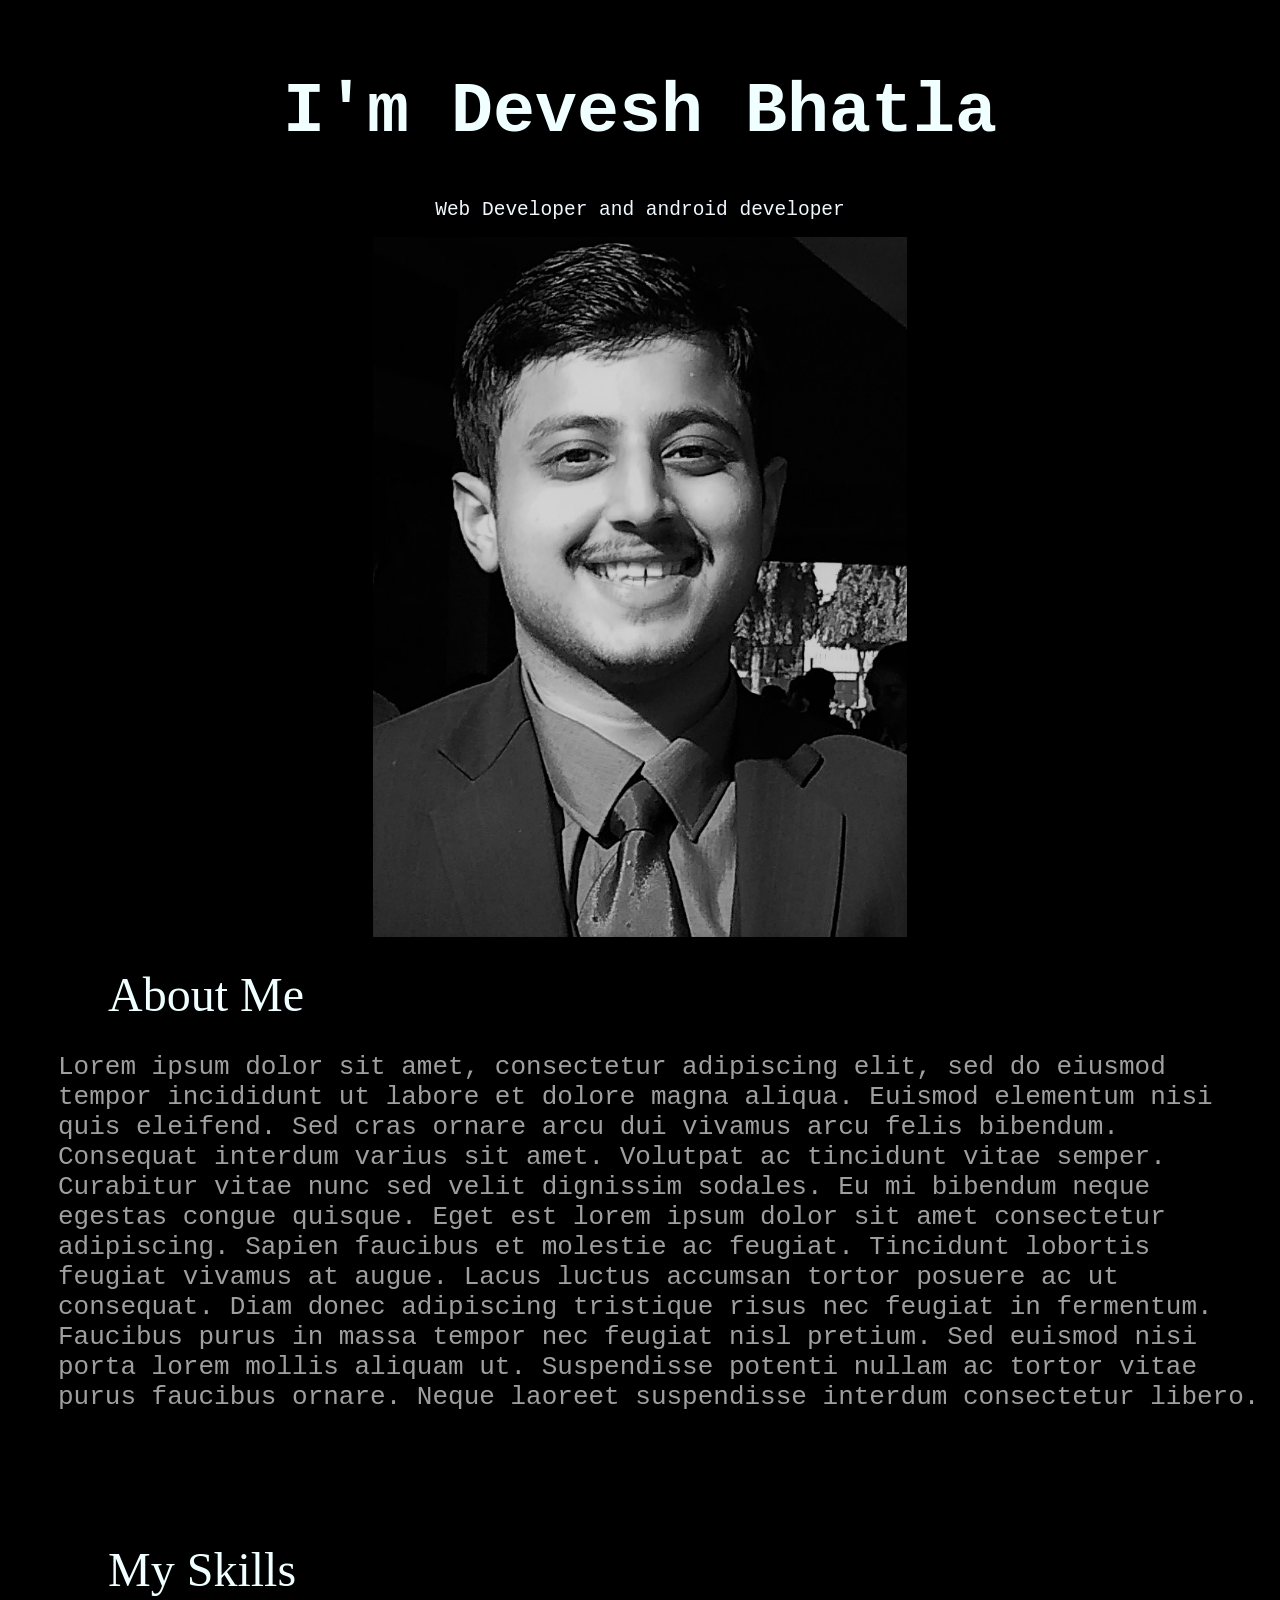
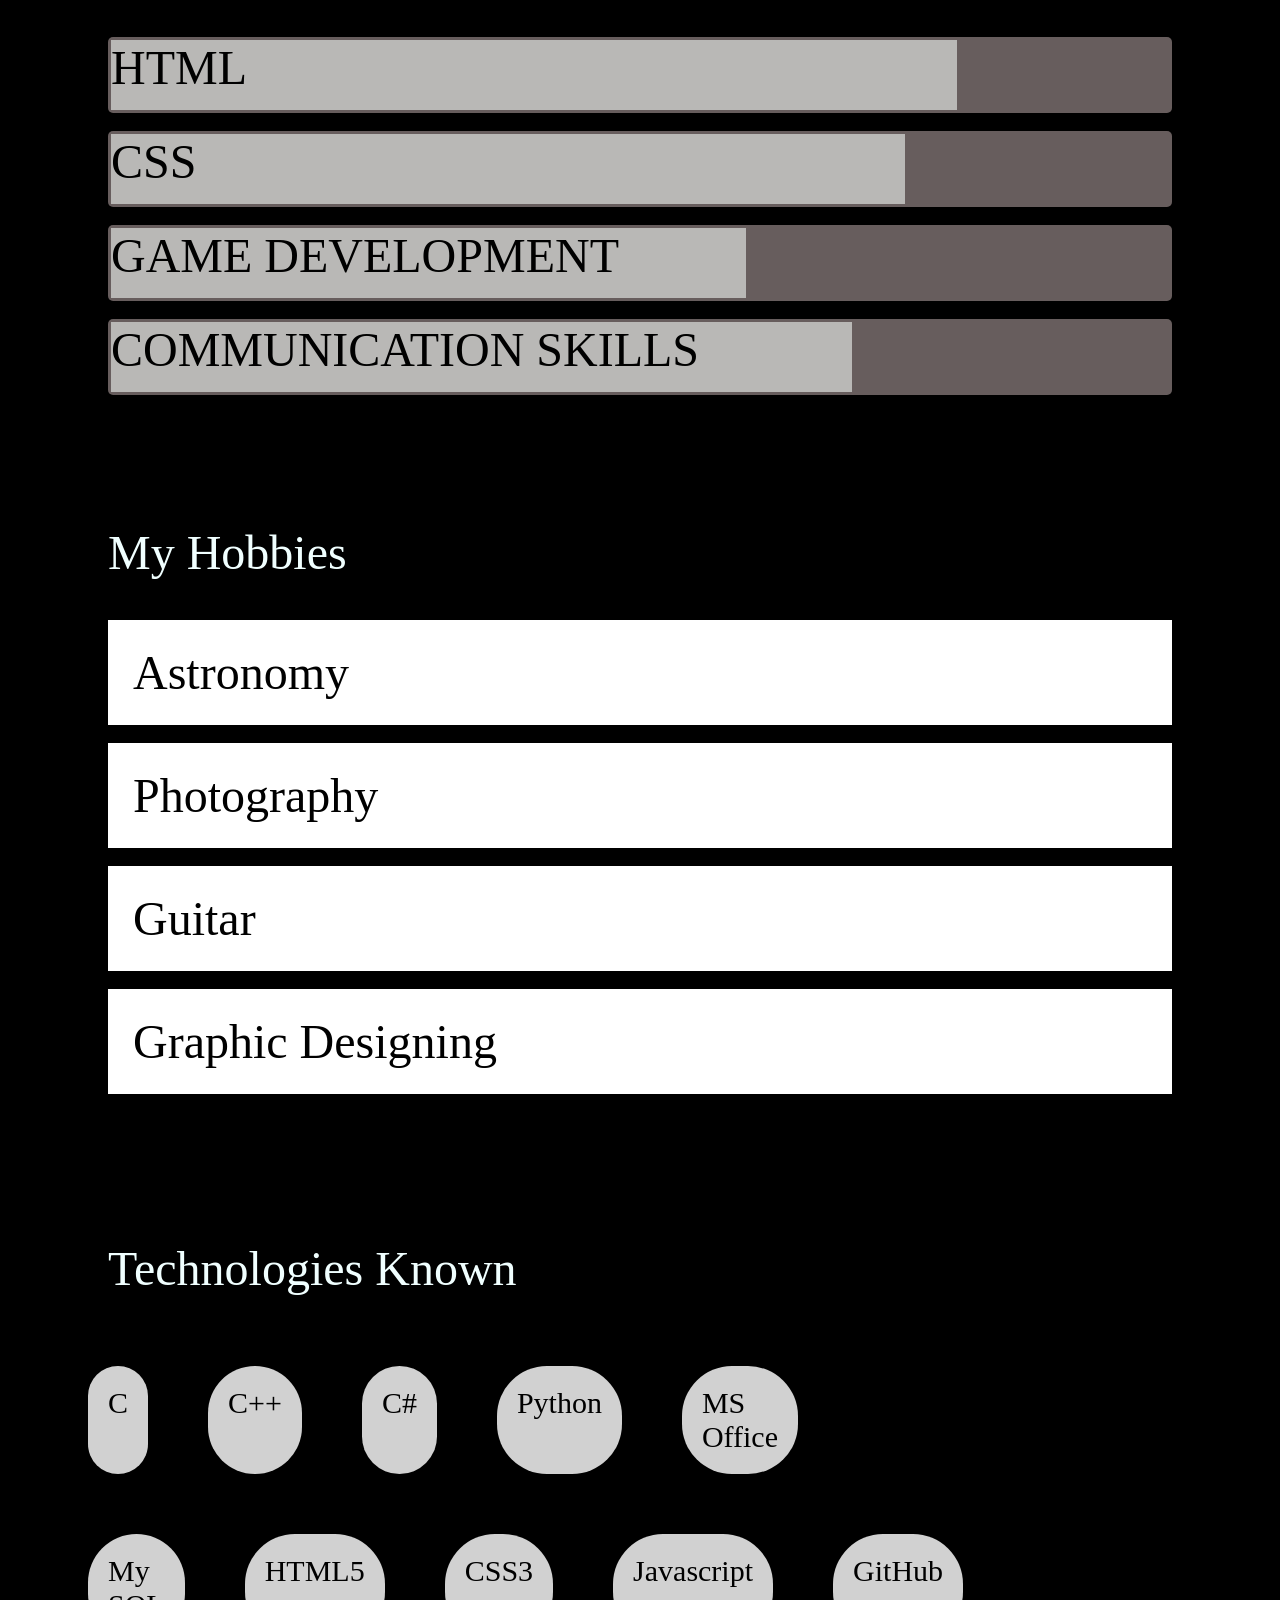
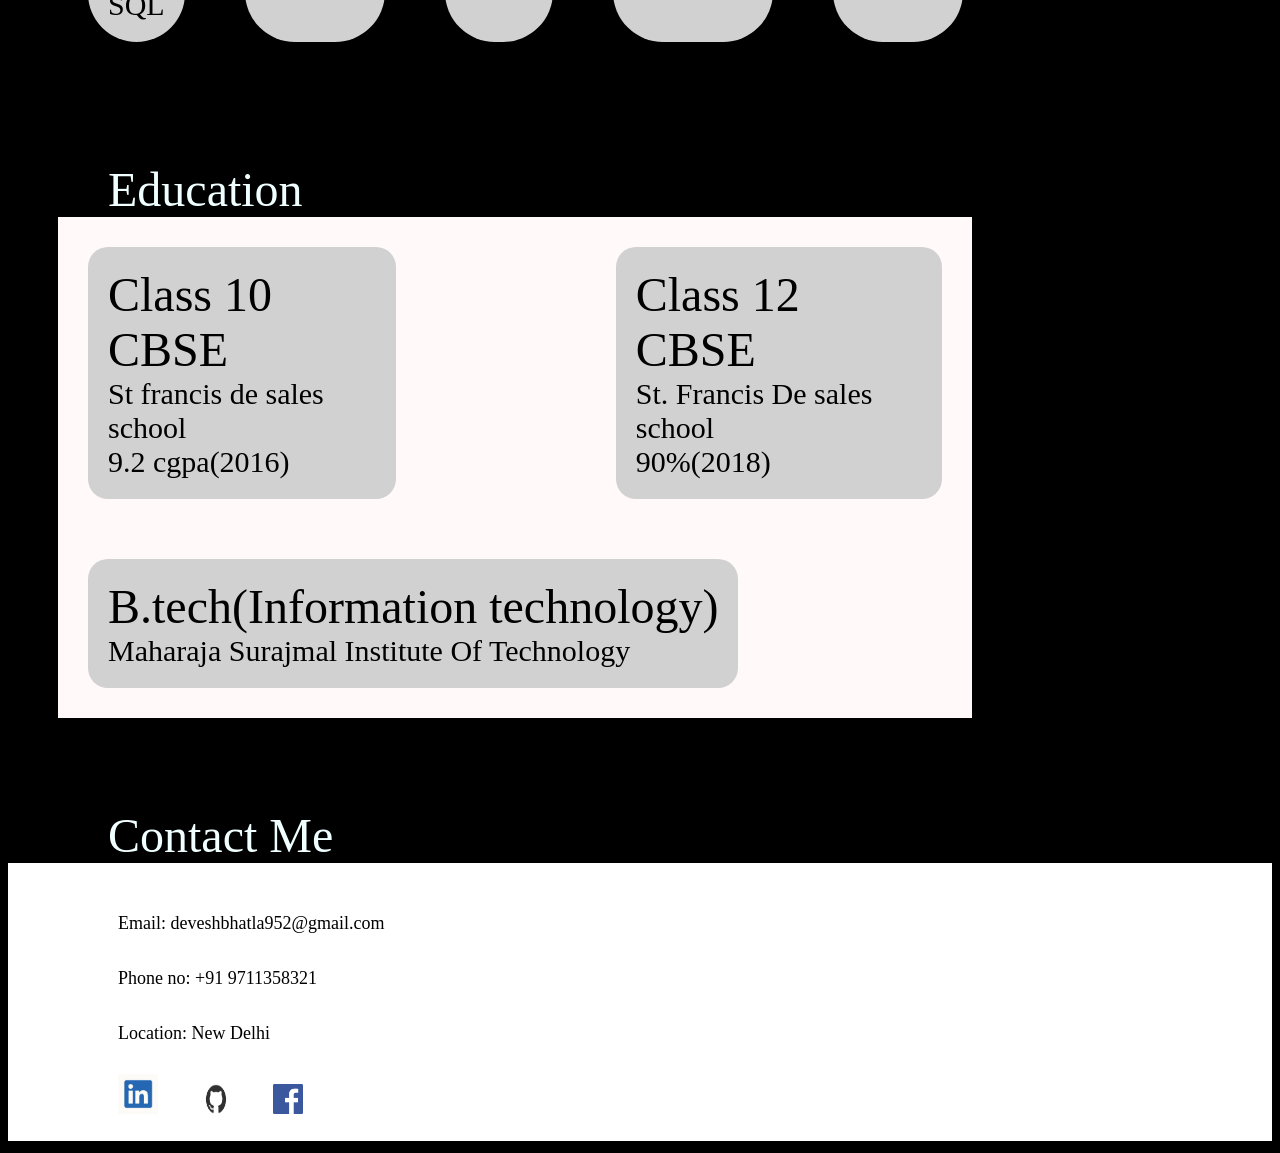
==== index.html @ 8786e8b5 "new" ====
<html>
    <link rel="stylesheet" type=text/css href="new_makeover2.css">
    <Head>Helllo </Head>
    <body>
    
        
        <h1 class="head"><Center><font>I'm Devesh Bhatla</font></Center></h1>
    
        <h2 class="h2"><center>Web Developer and android developer</center></h2>
        
    </body>
    <center><img src="IMG_20190123_192142.jpg" alt="devesh" height="700px"> </center>
    <h3 class="h3"+> <font size =7>About Me</font></h3>
    <div class="p1"><font size=6>Lorem ipsum dolor sit amet, consectetur adipiscing elit, sed do eiusmod tempor incididunt ut labore et dolore magna aliqua. Euismod elementum nisi quis eleifend. Sed cras ornare arcu dui vivamus arcu felis bibendum. Consequat interdum varius sit amet. Volutpat ac tincidunt vitae semper. Curabitur vitae nunc sed velit dignissim sodales. Eu mi bibendum neque egestas congue quisque. Eget est lorem ipsum dolor sit amet consectetur adipiscing. Sapien faucibus et molestie ac feugiat. Tincidunt lobortis feugiat vivamus at augue. Lacus luctus accumsan tortor posuere ac ut consequat. Diam donec adipiscing tristique risus nec feugiat in fermentum. Faucibus purus in massa tempor nec feugiat nisl pretium. Sed euismod nisi porta lorem mollis aliquam ut. Suspendisse potenti nullam ac tortor vitae purus faucibus ornare. Neque laoreet suspendisse interdum consectetur libero.


        </font>
    </div>
    <br>    <br>    <br>    <br>    <br>    


    
    <h4 class="h4"> <font size=7>My Skills</font>    </h4>
    
    <div id="p1">
        <div><font size=7>HTML </font> </div>
    </div>
    <br>
    <div id="p2">
        <div><font size=7>CSS</font></div>
    </div>    
    <br>
    <div id="p3">
        <div><font size=7>GAME DEVELOPMENT</font></div>
    </div>
    <br>
    <div id="p4">
        <div><font size=7>COMMUNICATION SKILLS</font></div>
    </div>
    

<br>    <br>    <br>    <br>    <br>    

    
    <h4 class="h5"> <font size=7>  My Hobbies     </font></h4>
    <div class="p2">
    <div id="p5"><font size=10> Astronomy</font></div><br>
   <div id="p5"><font size=10> Photography</font></div><br>
    <div id="p5"><font size=10> Guitar</font></div><br>
    <div id="p5"><font size=10> Graphic Designing</font></div><br>
    </div>
<br>    <br>    <br>    <br>    <br>        
    
    
    <h4 class="h6"> <font size=7>Technologies Known</font></h4>
    
    
    <div class="flex-container">
   <div>C </div>
   <div>C++</div>
    <div>C# </div>
        <div>Python</div>
        <div> MS Office</div>
        
    </div>
    
    <div class="flex-container"><div>My SQL</div>
        <div>HTML5</div><br>
        <div>CSS3</div>
        <div>Javascript</div>
        <div>GitHub</div>
    </div>
    <br>    <br>    <br>    <br>    <br>    

    
    
    
    
    <h7 class="h7"> <font size=7>Education</font></h7>
    
    <div class="flex-container2">
    <div>
        <font size=8>Class 10 CBSE </font>  <br>
    St francis de sales school<br> 
    9.2 cgpa(2016)    
    </div>
        &emsp;&emsp;&emsp;&emsp;&emsp;&emsp;&emsp;&emsp;&emsp;&emsp;
    <div>
        <font size=8>Class 12 CBSE</font><br>
    St. Francis De sales school<br>
    90%(2018)
     </div>
    
    
    </div>
    
    <div class="flex-container2">
    <div>
        <font size=8>B.tech(Information technology)</font>  <br>
    Maharaja Surajmal Institute Of Technology<br> 
  
        </div>
    
    </div>
    
    <br> <br> <br> <br> <br>   
    
    
    <h7 class="h8"><font size=7>Contact Me</font>   </h7><br>
    
   <div class="flex-container3">
       <div> 
           <p><font size=4  >Email: deveshbhatla952@gmail.com
               </font>   <br><br>
               <font size=4>Phone no: +91 9711358321</font><br><br>
               <font size="4"> Location: New Delhi</font>
           </p>
            <a class="a1" href="https://www.linkedin.com/in/devesh-bhatla-14810697/"><img src="linkedin.png" width="40px" height="40px"></a>&emsp;
            <a class="a1" href="https://github.com/Deveshbhatla"><img src="github-mark.png" width="40px" height="30px"></a>&emsp;
           
           <a class="a1" href="https://www.facebook.com/devesh.bhatla"><img src= "facebooklogo.png"width="30px" height="30px"">
           </a>
           
        </div>
    </div>
    
</html>
---- new_makeover2.css ----
body{
  
  position: relative;
  background-color: black;
}
img {
    color:black;
   
    background-blend-mode:lighten;
}
.head
{
    font-family: monospace;
    font-size: 70;
        color: azure;
    font-weight:bolder;
    
}
.h2
{
    font-family:monospace;
    color:aliceblue;
    font-weight:100;
}
.h3
{margin-left: 100px;
    color: azure;
        font-weight:lighter;
    font-size:30;
    bottom: 10px;
    
       }
.p1
{color:#9f9f9f;
 margin-left: 50px;   
margin-right: 00px;
font-family:monospace
}
.h4
{   margin-left: 100px;
     color: azure;
        font-weight:500;
    font-size:30;
    bottom: 10px;
    
}

#p1{
    margin-left: 100px;
    margin-right: 100px;
  background-color: #675d5d;
  border-radius: 05px;
  /* (height of inner div) / 2 + padding */
  padding: 3px;
}

#p1>div {
  background-color: #b9b8b6;
  width: 80%;
  /* Adjust with JavaScript */
  height: 70px;
  border-radius: 0px;
}
#p2{
    margin-left: 100px;
  background-color: #675d5d;
        margin-right: 100px;

  border-radius: 05px;
  /* (height of inner div) / 2 + padding */
  padding: 3px;
}

#p2>div {
  background-color: #b9b8b6;
  width: 75%;
  /* Adjust with JavaScript */
  height: 70px;
  border-radius: 0px;
}

#p3{
    margin-left: 100px;
  background-color: #675d5d;
        margin-right: 100px;

  border-radius: 05px;
  /* (height of inner div) / 2 + padding */
  padding: 3px;
}

#p3>div {
  background-color: #b9b8b6;
  width: 60%;
  /* Adjust with JavaScript */
  height: 70px;
  border-radius: 0px;
}
#p4{
    margin-left: 100px;
  background-color: #675d5d;
        margin-right: 100px;

  border-radius: 05px;
  padding: 3px;
}

#p4>div {
  background-color: #b9b8b6;
  width: 70%;
  /* Adjust with JavaScript */
  height: 70px;
  border-radius: 0px;
}
.h5
{
    
     margin-left: 100px;
     color: azure;
        font-weight:500;
    font-size:30;
    bottom: 10px
}
#p5
{
   margin-left: 100px;
  background-color: #ffffff;
        margin-right: 100px;
padding: 25px;  
}
.h6
{
    
     margin-left: 100px;
     color: azure;
        font-weight:500;
    font-size:30;
    bottom: 10px;
}

.flex-container {
  display: flex;
  background-color: #000000;
    margin-left: 50px;margin-right: 500px;
    
}

.flex-container > div {
  background-color: #d1d1d1;
  margin: 30px;
  padding: 20px;
  font-size: 30px;
    border-radius:50px;
}

.h7
{
    
     margin-left: 100px;
     color: azure;
        font-weight:500;
    font-size:30;
    bottom: 10px;
}
.flex-container2 {
  display: flex;
  background-color: #fff9f9;
    margin-left: 50px;
    margin-right: 300;
    
}

.flex-container2 > div {
  background-color: #d1d1d1;
  margin: 30px;
  padding: 20px;
  font-size: 30px;
  border-radius: 20px;
}

.h8
{
    margin-left: 100px;
    color: azure;
    font-weight:lighter;
    font-size:30;
    bottom: 10px;
    
}
.flex-container3 {
  display: flex;
  background-color: #ffffff;
    margin-left: 0px;
    margin-right: ;
    
}

.flex-container3 > div {
  background-color: #ffffff;
  padding: 20px;
  font-size: 30px;
  margin-left: 90px;
}
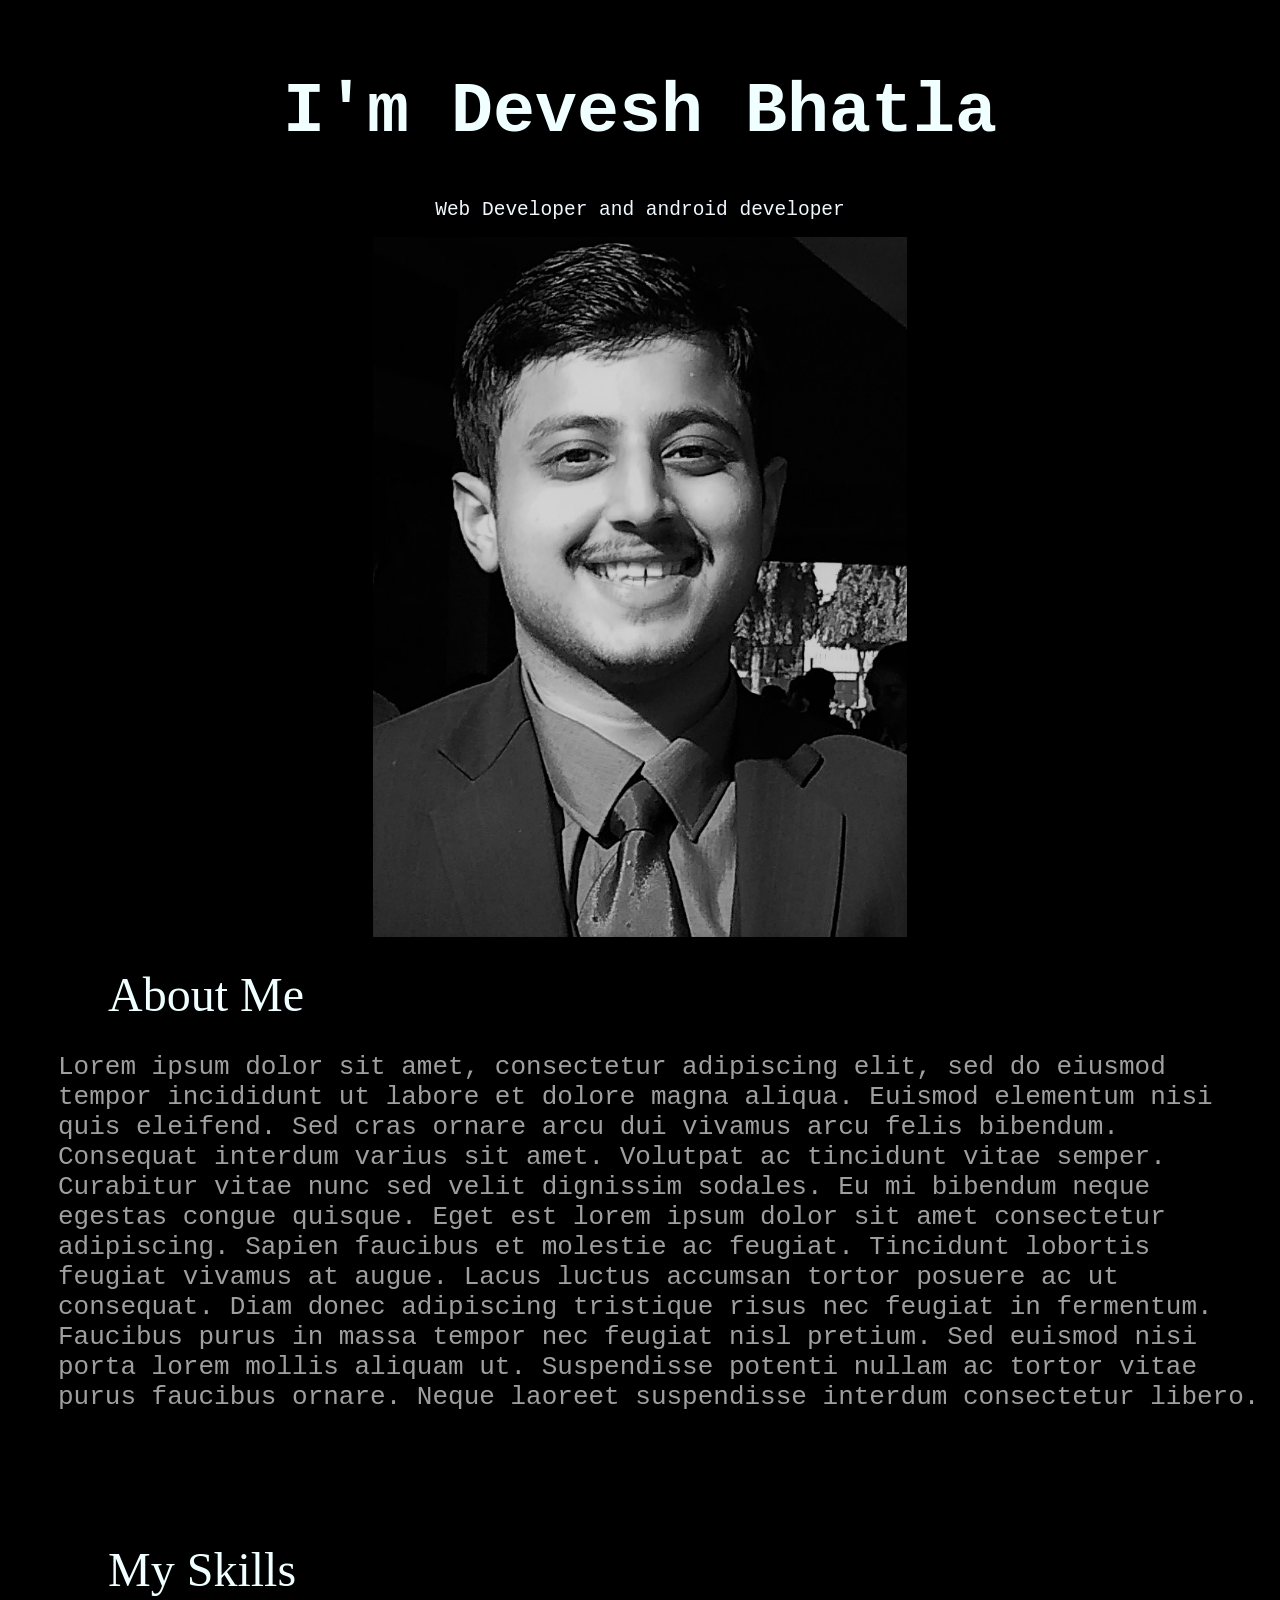
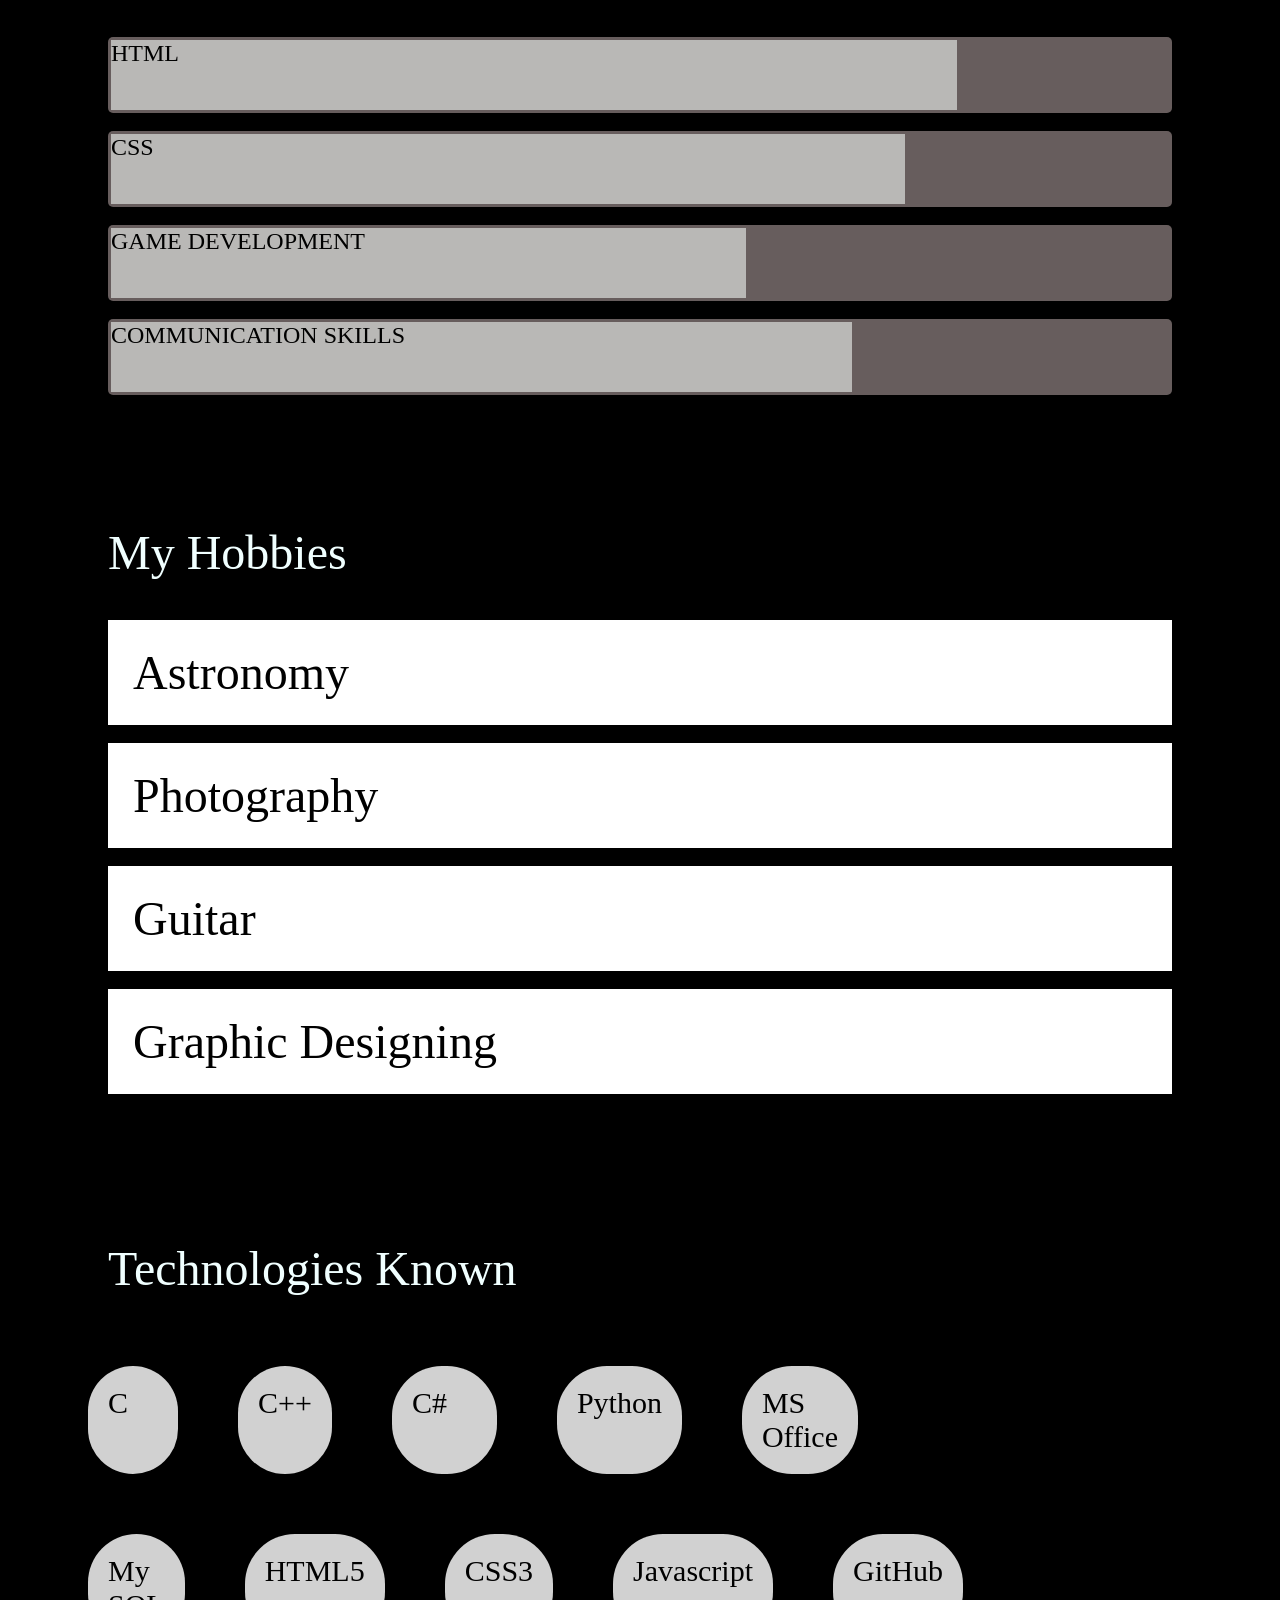
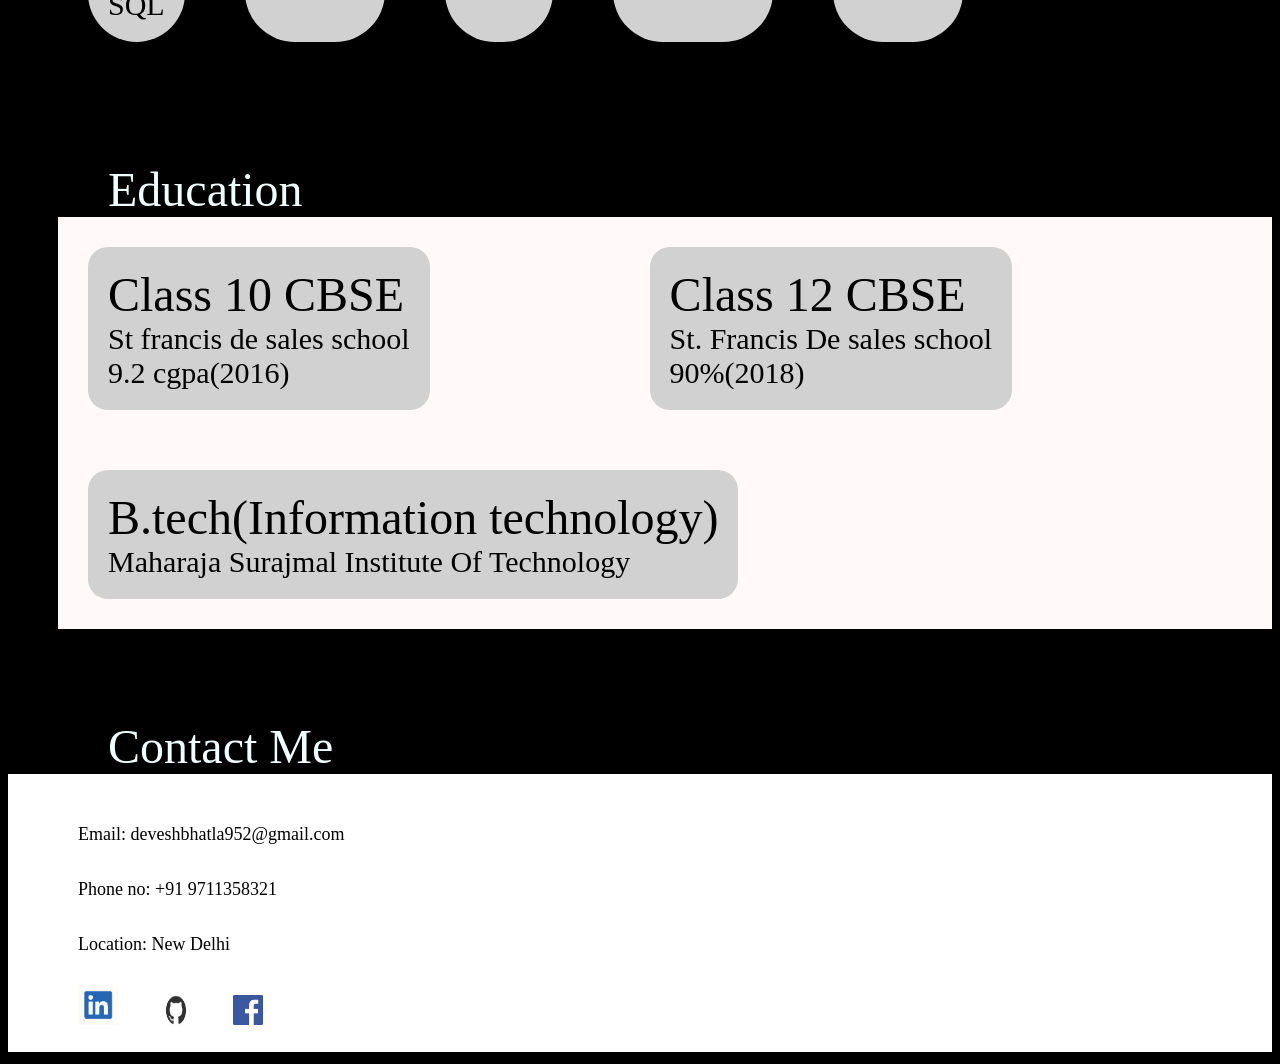
==== commit 64077924: "123" ====
--- a/index.html
+++ b/index.html
@@ -23,19 +23,19 @@
     <h4 class="h4"> <font size=7>My Skills</font>    </h4>
     
     <div id="p1">
-        <div><font size=7>HTML </font> </div>
+        <div><font size=5>HTML </font> </div>
     </div>
     <br>
     <div id="p2">
-        <div><font size=7>CSS</font></div>
+        <div><font size=5>CSS</font></div>
     </div>    
     <br>
     <div id="p3">
-        <div><font size=7>GAME DEVELOPMENT</font></div>
+        <div><font size=5>GAME DEVELOPMENT</font></div>
     </div>
     <br>
     <div id="p4">
-        <div><font size=7>COMMUNICATION SKILLS</font></div>
+        <div><font size=5>COMMUNICATION SKILLS</font></div>
     </div>
     
 
@@ -56,9 +56,9 @@
     
     
     <div class="flex-container">
-   <div>C </div>
+   <div>C&emsp;      &emsp;</div>
    <div>C++</div>
-    <div>C# </div>
+    <div>C#&emsp;</div>
         <div>Python</div>
         <div> MS Office</div>
         
--- a/new_makeover2.css
+++ b/new_makeover2.css
@@ -169,7 +169,7 @@
   display: flex;
   background-color: #fff9f9;
     margin-left: 50px;
-    margin-right: 300;
+    margin-right: 00;
     
 }
 
@@ -194,7 +194,7 @@
   display: flex;
   background-color: #ffffff;
     margin-left: 0px;
-    margin-right: ;
+    
     
 }
 
@@ -202,5 +202,5 @@
   background-color: #ffffff;
   padding: 20px;
   font-size: 30px;
-  margin-left: 90px;
-}
+  margin-left: 50px;
+}
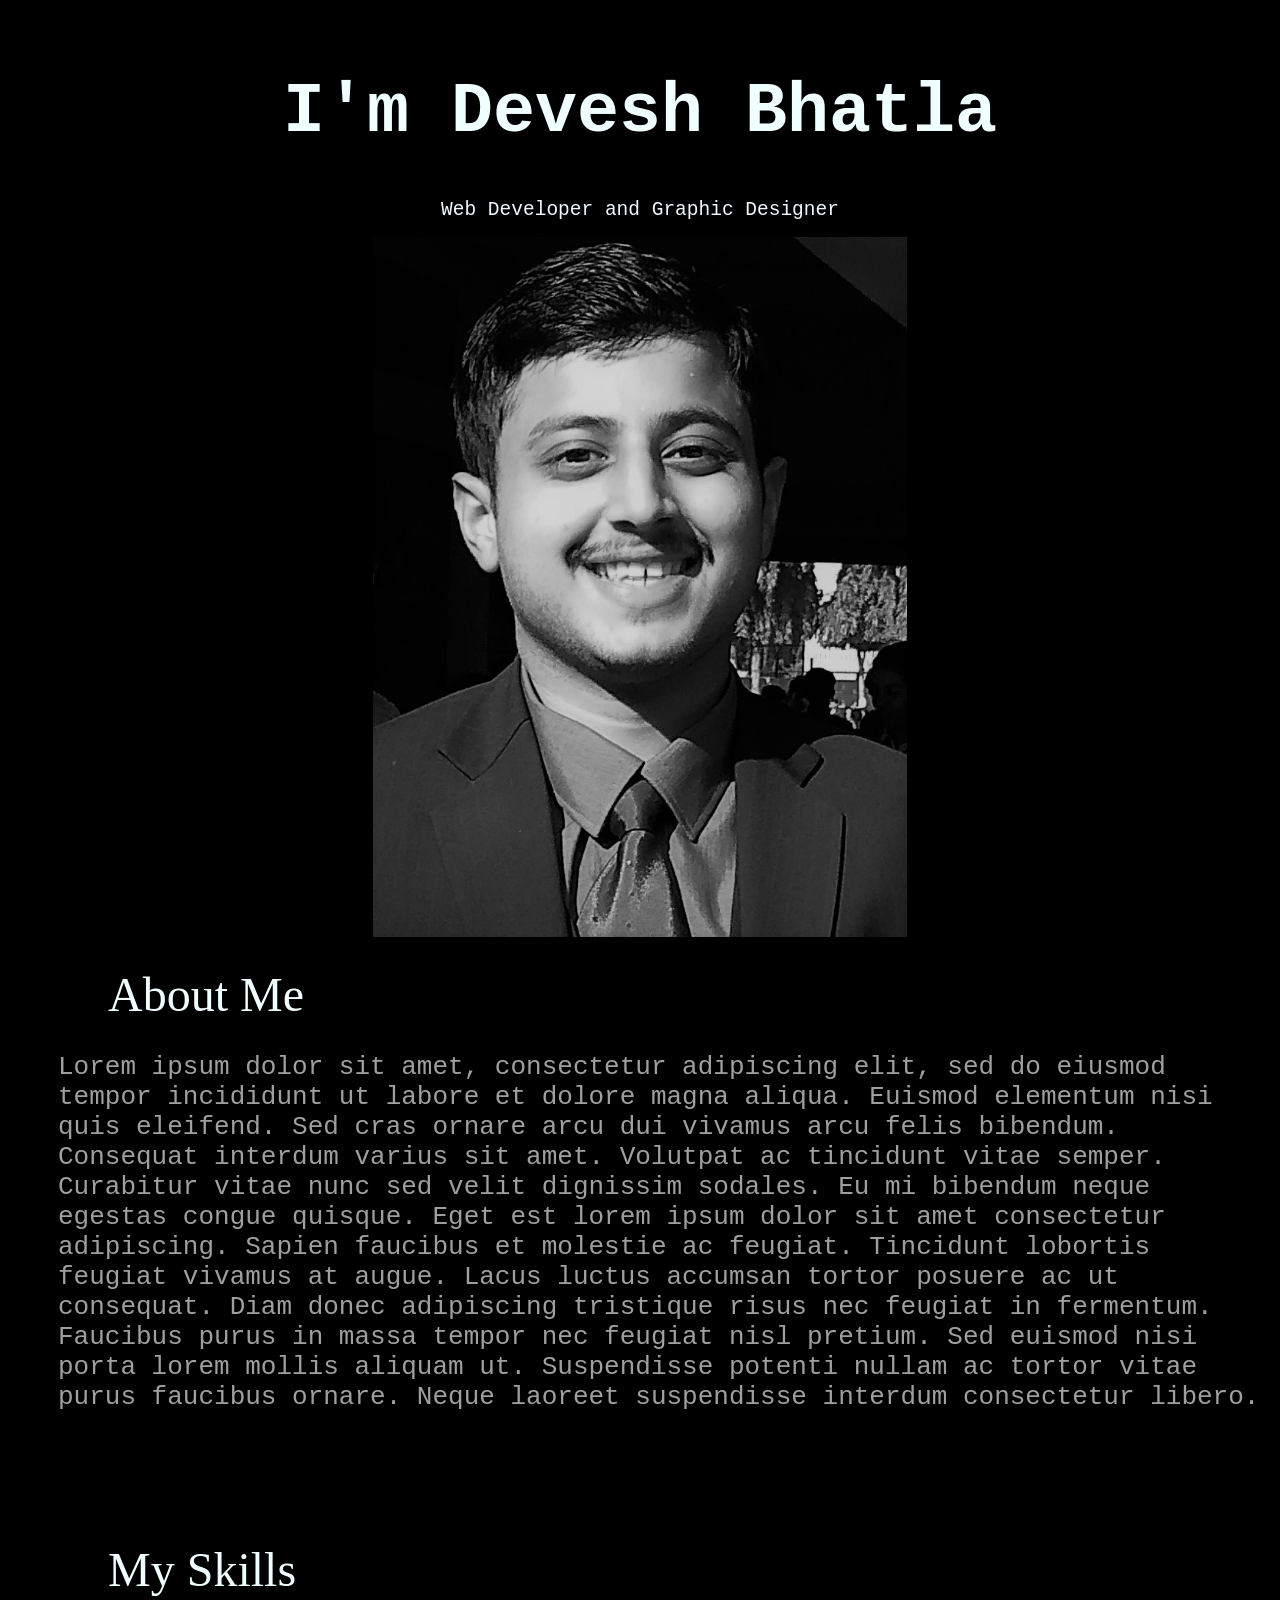
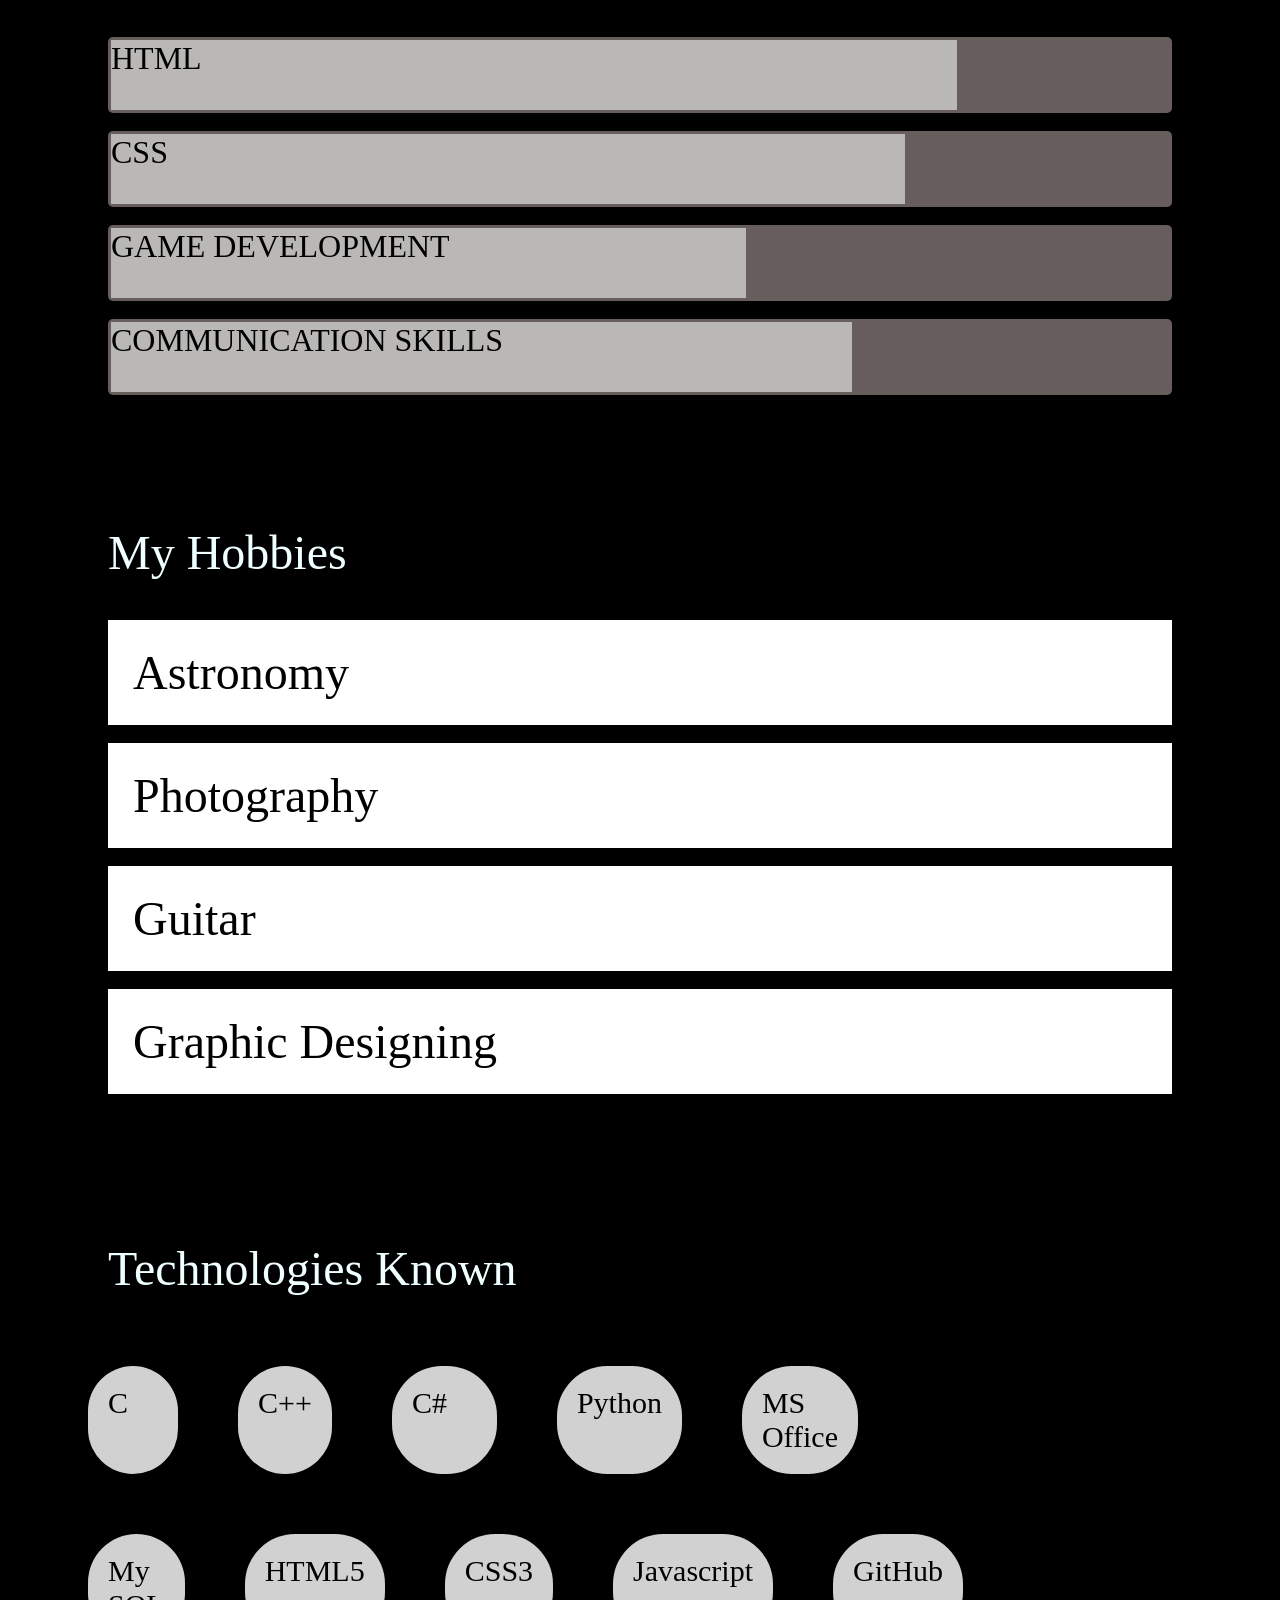
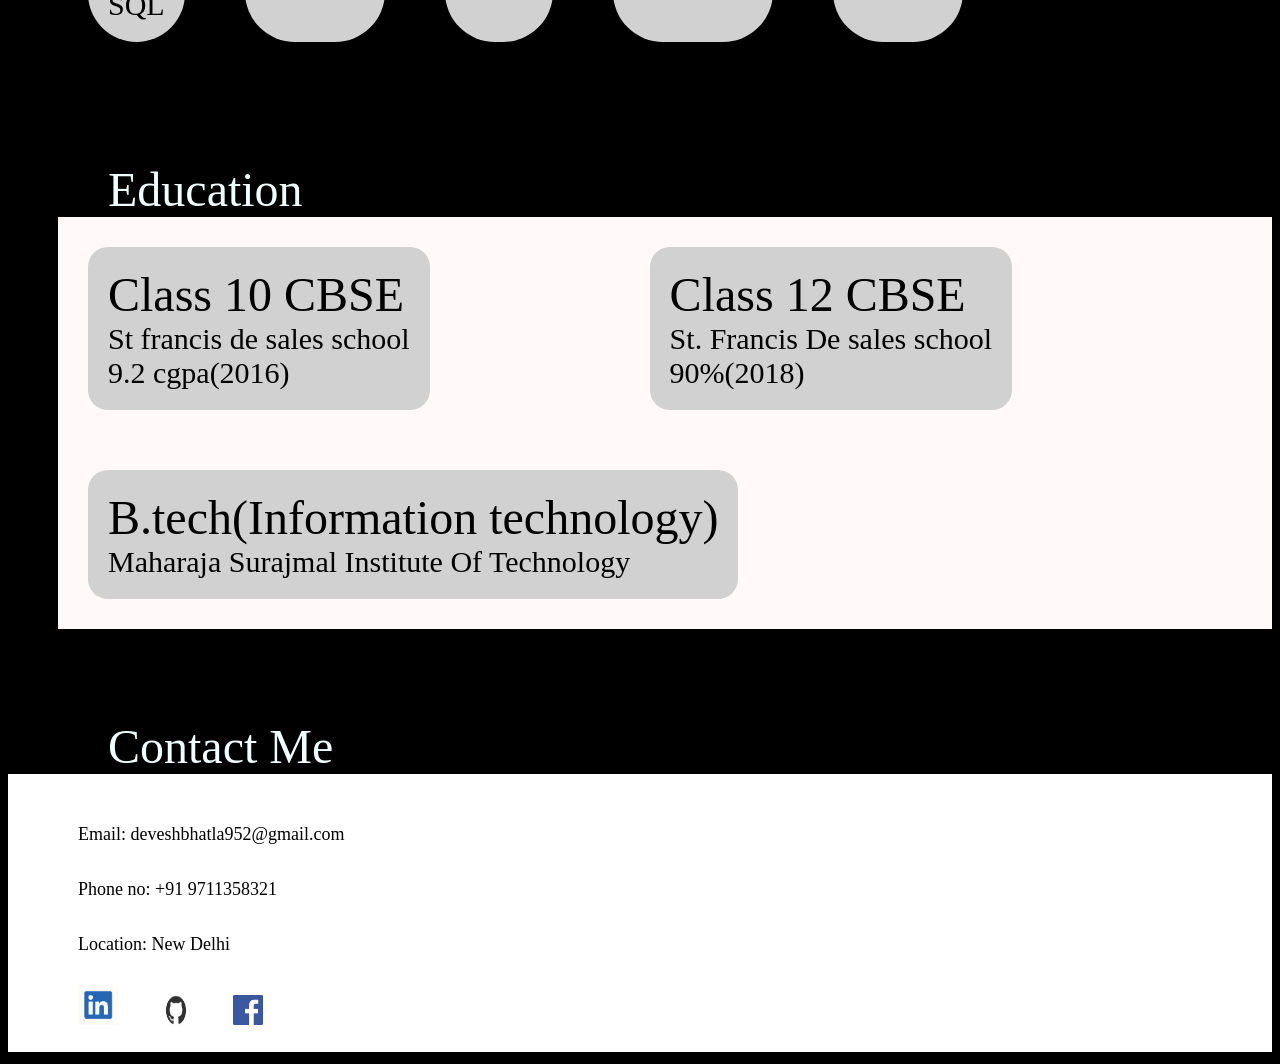
==== commit a4774526: "nav" ====
--- a/index.html
+++ b/index.html
@@ -6,7 +6,7 @@
         
         <h1 class="head"><Center><font>I'm Devesh Bhatla</font></Center></h1>
     
-        <h2 class="h2"><center>Web Developer and android developer</center></h2>
+        <h2 class="h2"><center>Web Developer and Graphic Designer</center></h2>
         
     </body>
     <center><img src="IMG_20190123_192142.jpg" alt="devesh" height="700px"> </center>
@@ -23,19 +23,19 @@
     <h4 class="h4"> <font size=7>My Skills</font>    </h4>
     
     <div id="p1">
-        <div><font size=5>HTML </font> </div>
+        <div><font size=6>HTML </font> </div>
     </div>
     <br>
     <div id="p2">
-        <div><font size=5>CSS</font></div>
+        <div><font size=6>CSS</font></div>
     </div>    
     <br>
     <div id="p3">
-        <div><font size=5>GAME DEVELOPMENT</font></div>
+        <div><font size=6>GAME DEVELOPMENT</font></div>
     </div>
     <br>
     <div id="p4">
-        <div><font size=5>COMMUNICATION SKILLS</font></div>
+        <div><font size=6>COMMUNICATION SKILLS</font></div>
     </div>
     
 
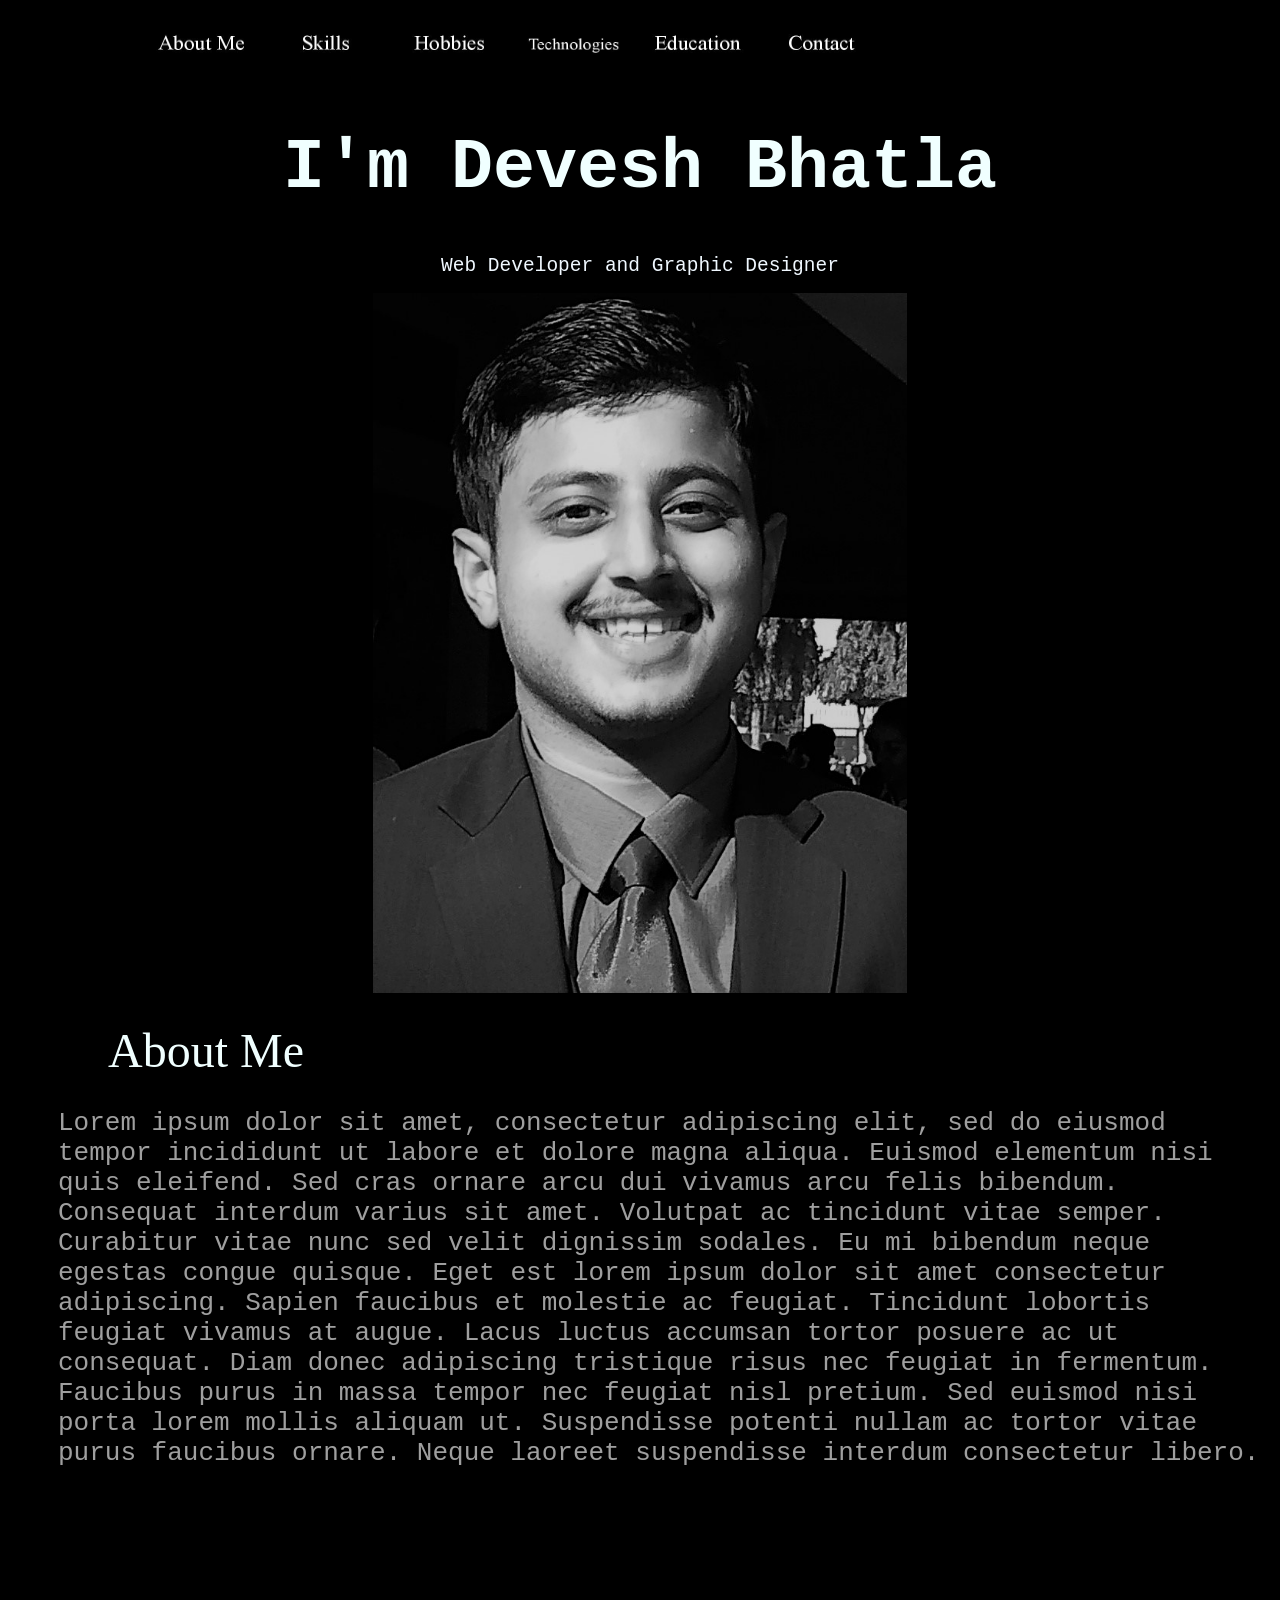
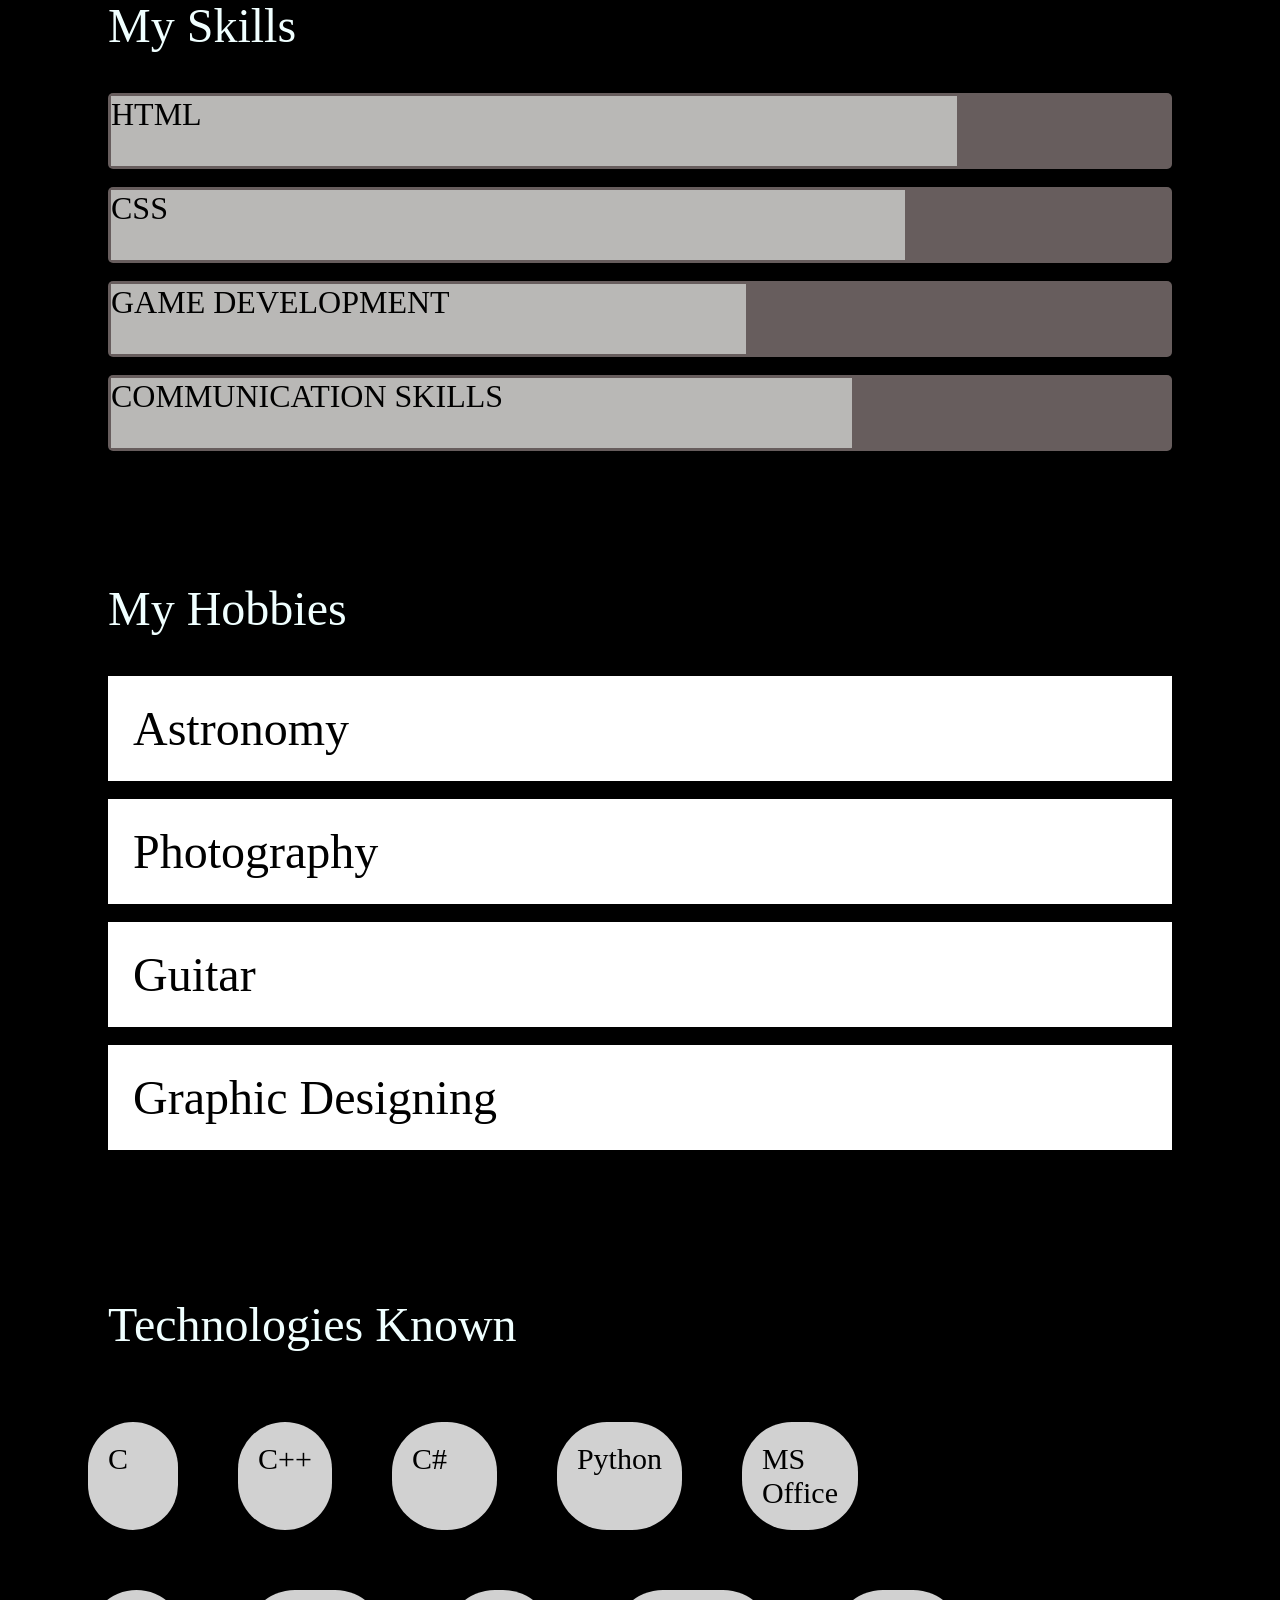
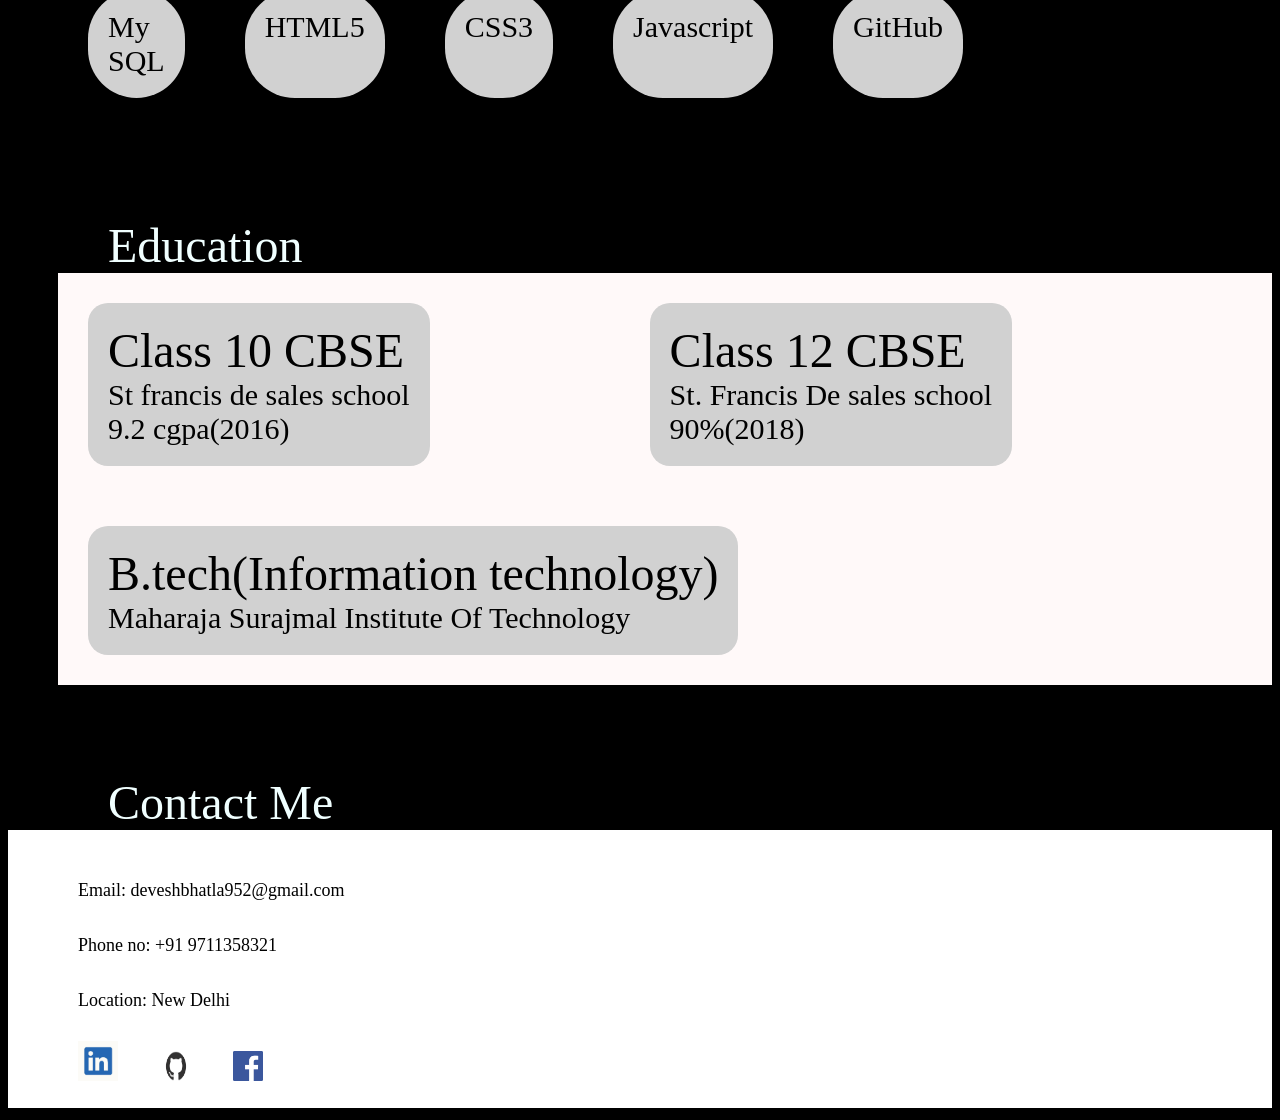
==== commit b32fc9a9: "Update index.html" ====
--- a/index.html
+++ b/index.html
@@ -1,6 +1,27 @@
 <html>
     <link rel="stylesheet" type=text/css href="new_makeover2.css">
     <Head>Helllo </Head>
+    &emsp;    &emsp;    &emsp;    &emsp;    &emsp;
+  <a href="#about" color="white"> <img src="aboutme.jpg" height="70" width="100"></a>
+    &emsp;    
+    <a href="#skills" color="white"> <img src="skills.jpg" height="70" width="100"></a>
+    &emsp;
+    
+    
+    <a href="#hobbies" color="white"> <img src="hobbies.jpg" height="70" width="100"></a>
+    &emsp;
+    
+    
+    <a href="#Technology" color="white"> <img src="Technologies.jpg"height="55" width="100"></a>    &emsp;
+    
+
+    
+    <a href="#education" color="white"> <img src="education.jpg"height="70" width="100"></a>    &emsp;
+    
+
+    
+    <a href="#contact" color="white"> <img src="contact.jpg" height="70" width="100"></a>
+    
     <body>
     
         
@@ -52,7 +73,7 @@
 <br>    <br>    <br>    <br>    <br>        
     
     
-    <h4 class="h6"> <font size=7>Technologies Known</font></h4>
+    <h4 class="h6" id="Technology"> <font size=7>Technologies Known</font></h4>
     
     
     <div class="flex-container">
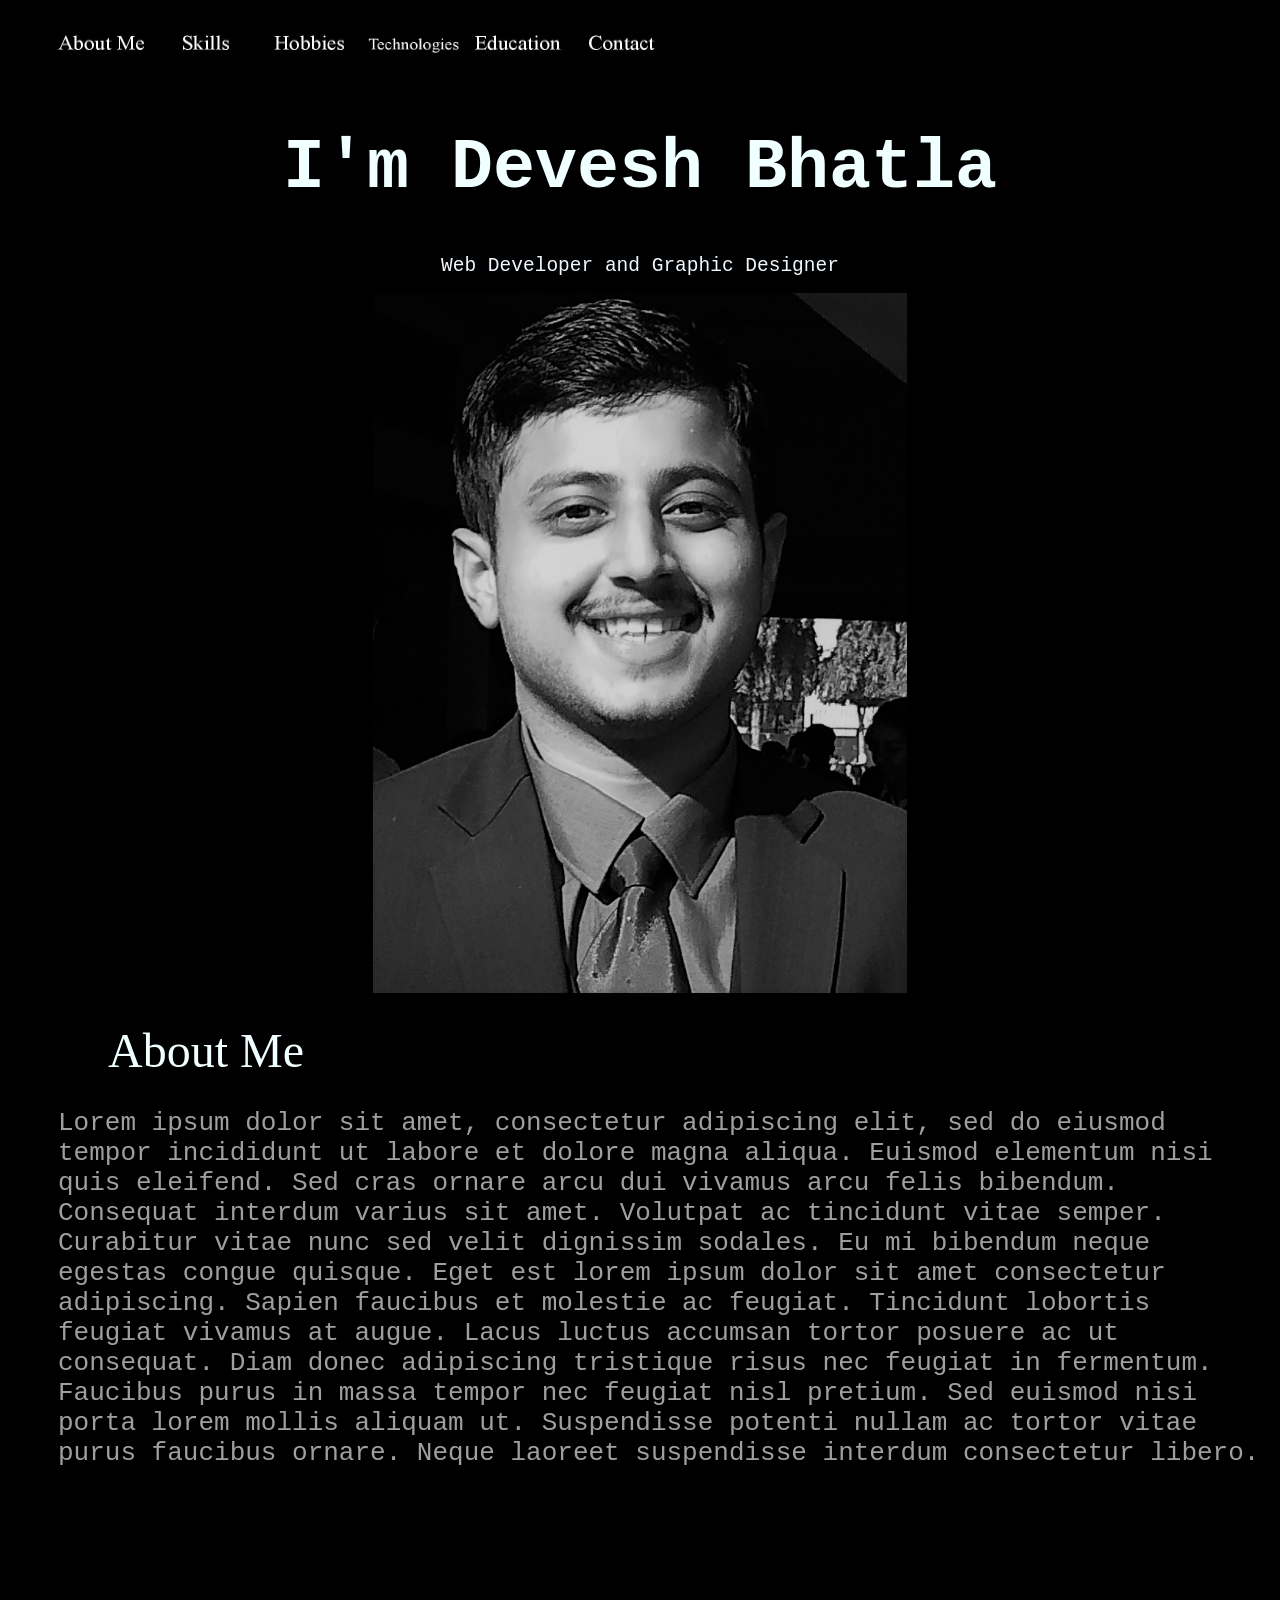
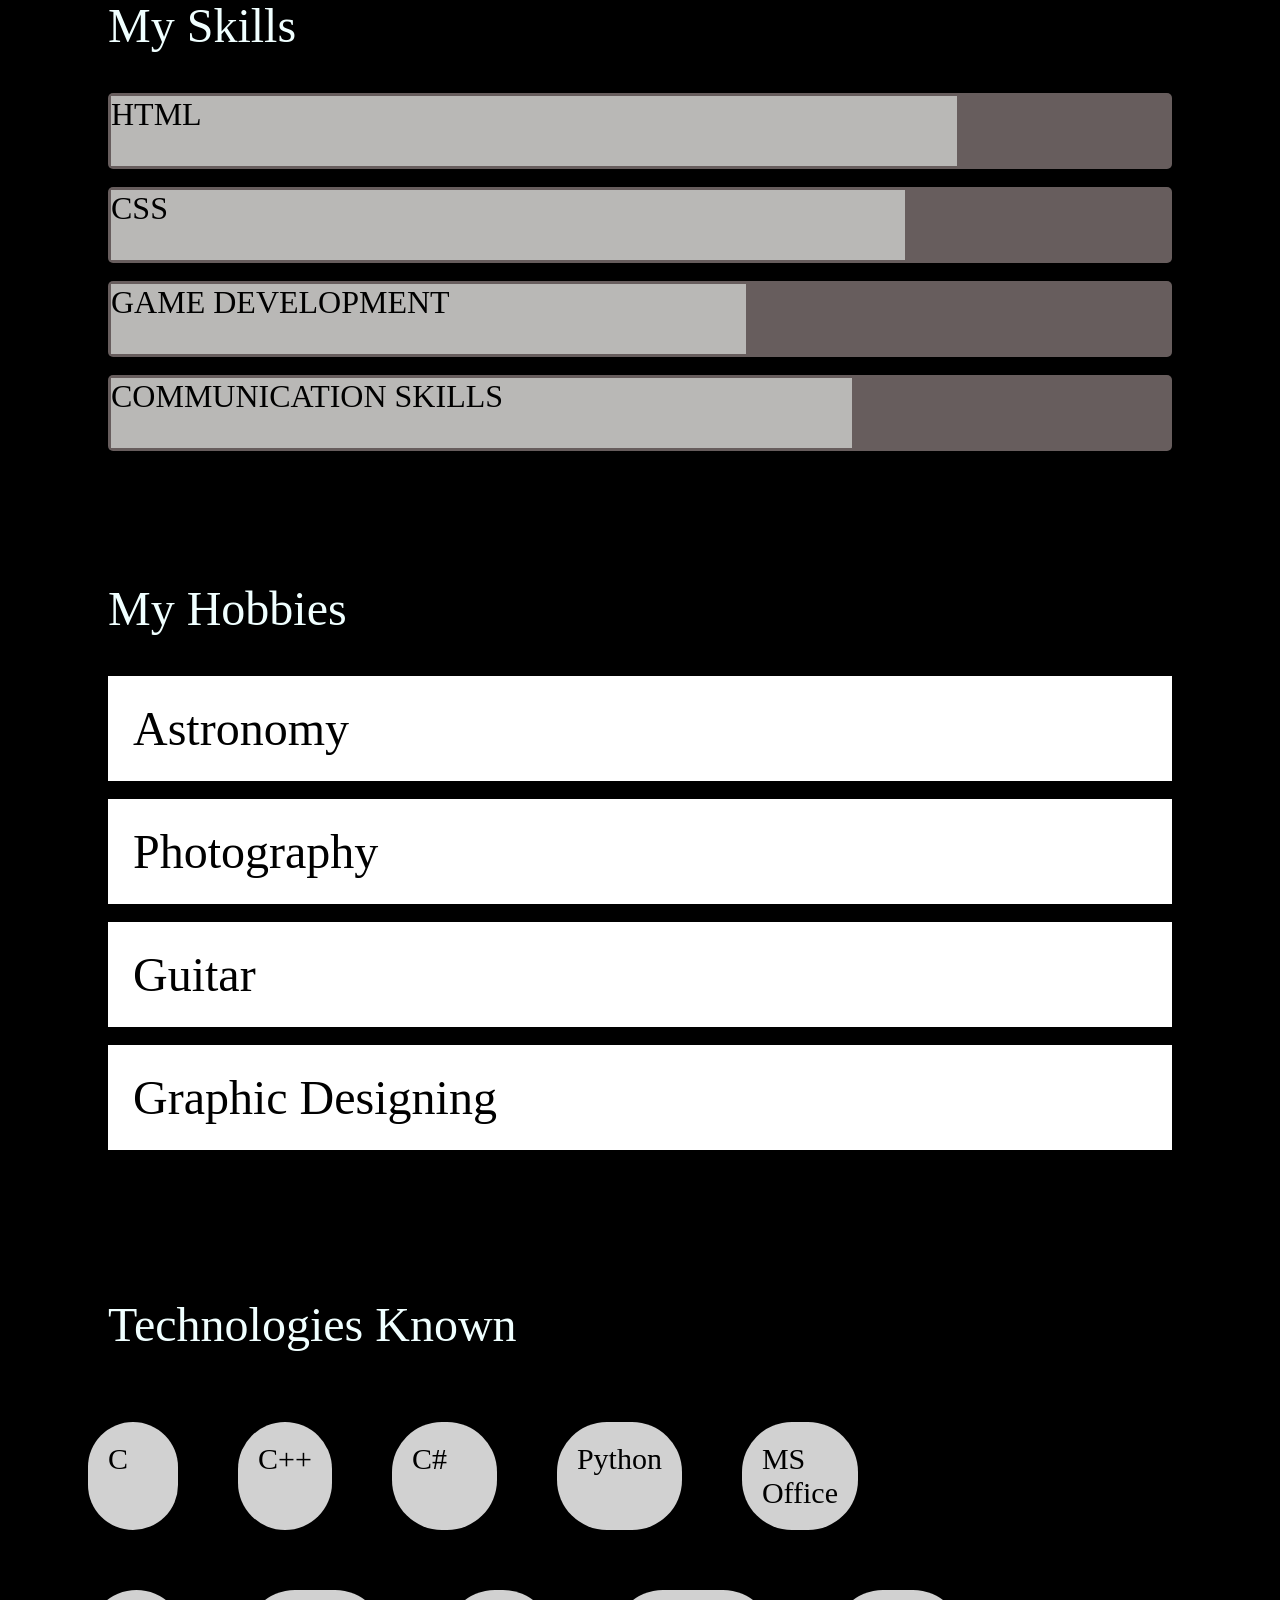
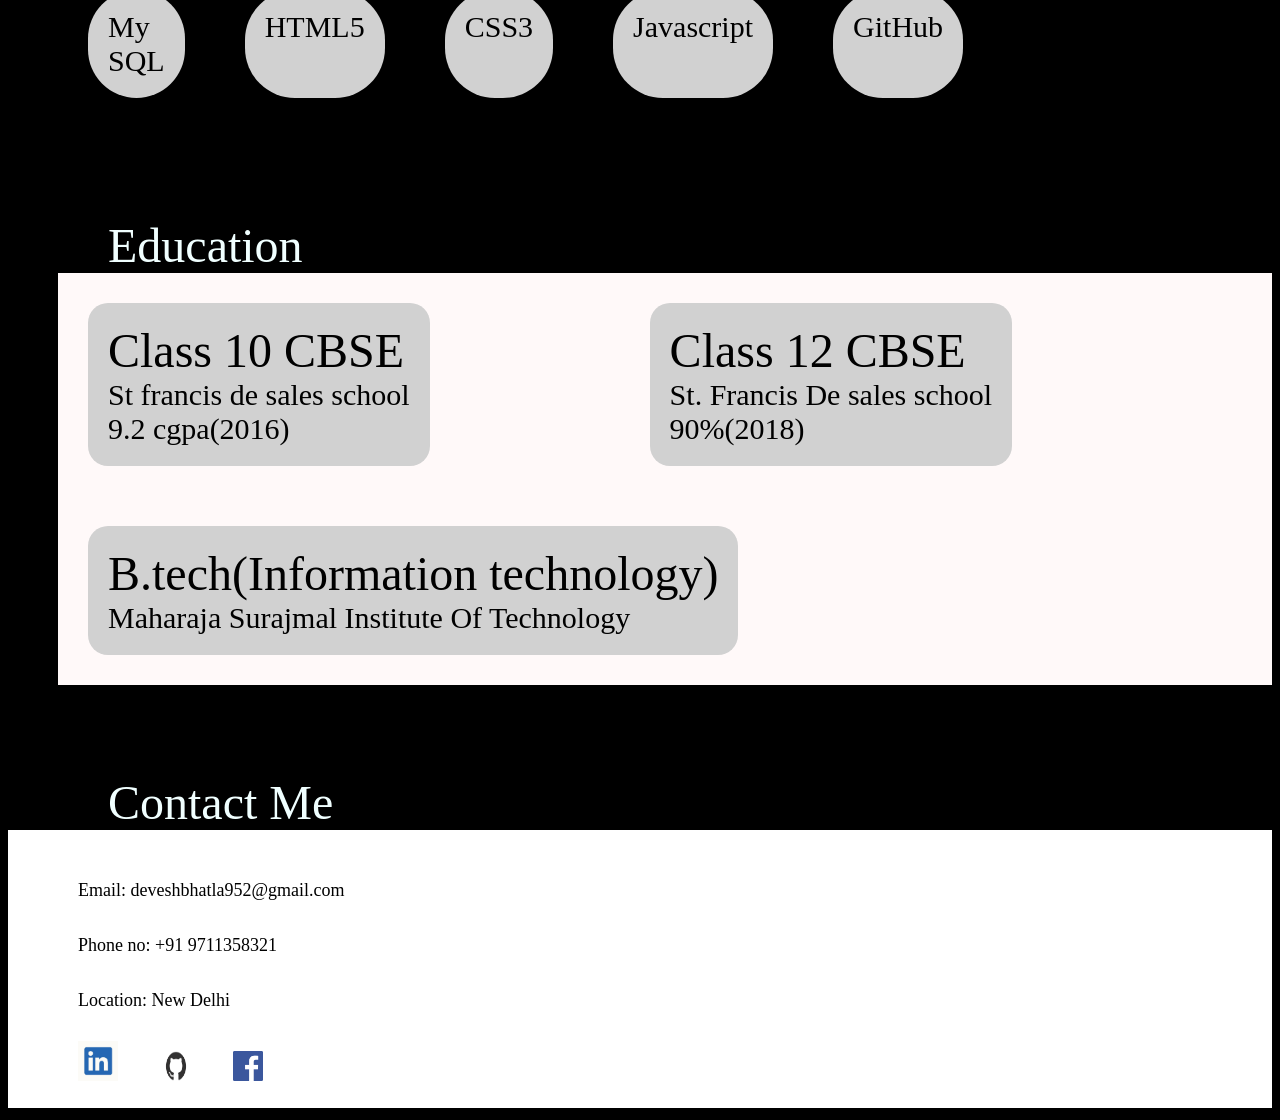
==== commit 3bace678: "Update index.html" ====
--- a/index.html
+++ b/index.html
@@ -1,22 +1,16 @@
 <html>
     <link rel="stylesheet" type=text/css href="new_makeover2.css">
     <Head>Helllo </Head>
-    &emsp;    &emsp;    &emsp;    &emsp;    &emsp;
   <a href="#about" color="white"> <img src="aboutme.jpg" height="70" width="100"></a>
-    &emsp;    
-    <a href="#skills" color="white"> <img src="skills.jpg" height="70" width="100"></a>
-    &emsp;
+    <a href="#skills" color="white"> <img src="skills.jpg" height="70" width="100"></a>    
     
+    <a href="#hobbies" color="white"> <img src="hobbies.jpg" height="70" width="100"></a>   
     
-    <a href="#hobbies" color="white"> <img src="hobbies.jpg" height="70" width="100"></a>
-    &emsp;
-    
-    
-    <a href="#Technology" color="white"> <img src="Technologies.jpg"height="55" width="100"></a>    &emsp;
+    <a href="#Technology" color="white"> <img src="Technologies.jpg"height="55" width="100"></a>
     
 
     
-    <a href="#education" color="white"> <img src="education.jpg"height="70" width="100"></a>    &emsp;
+    <a href="#education" color="white"> <img src="education.jpg"height="70" width="100"></a>
     
 
     
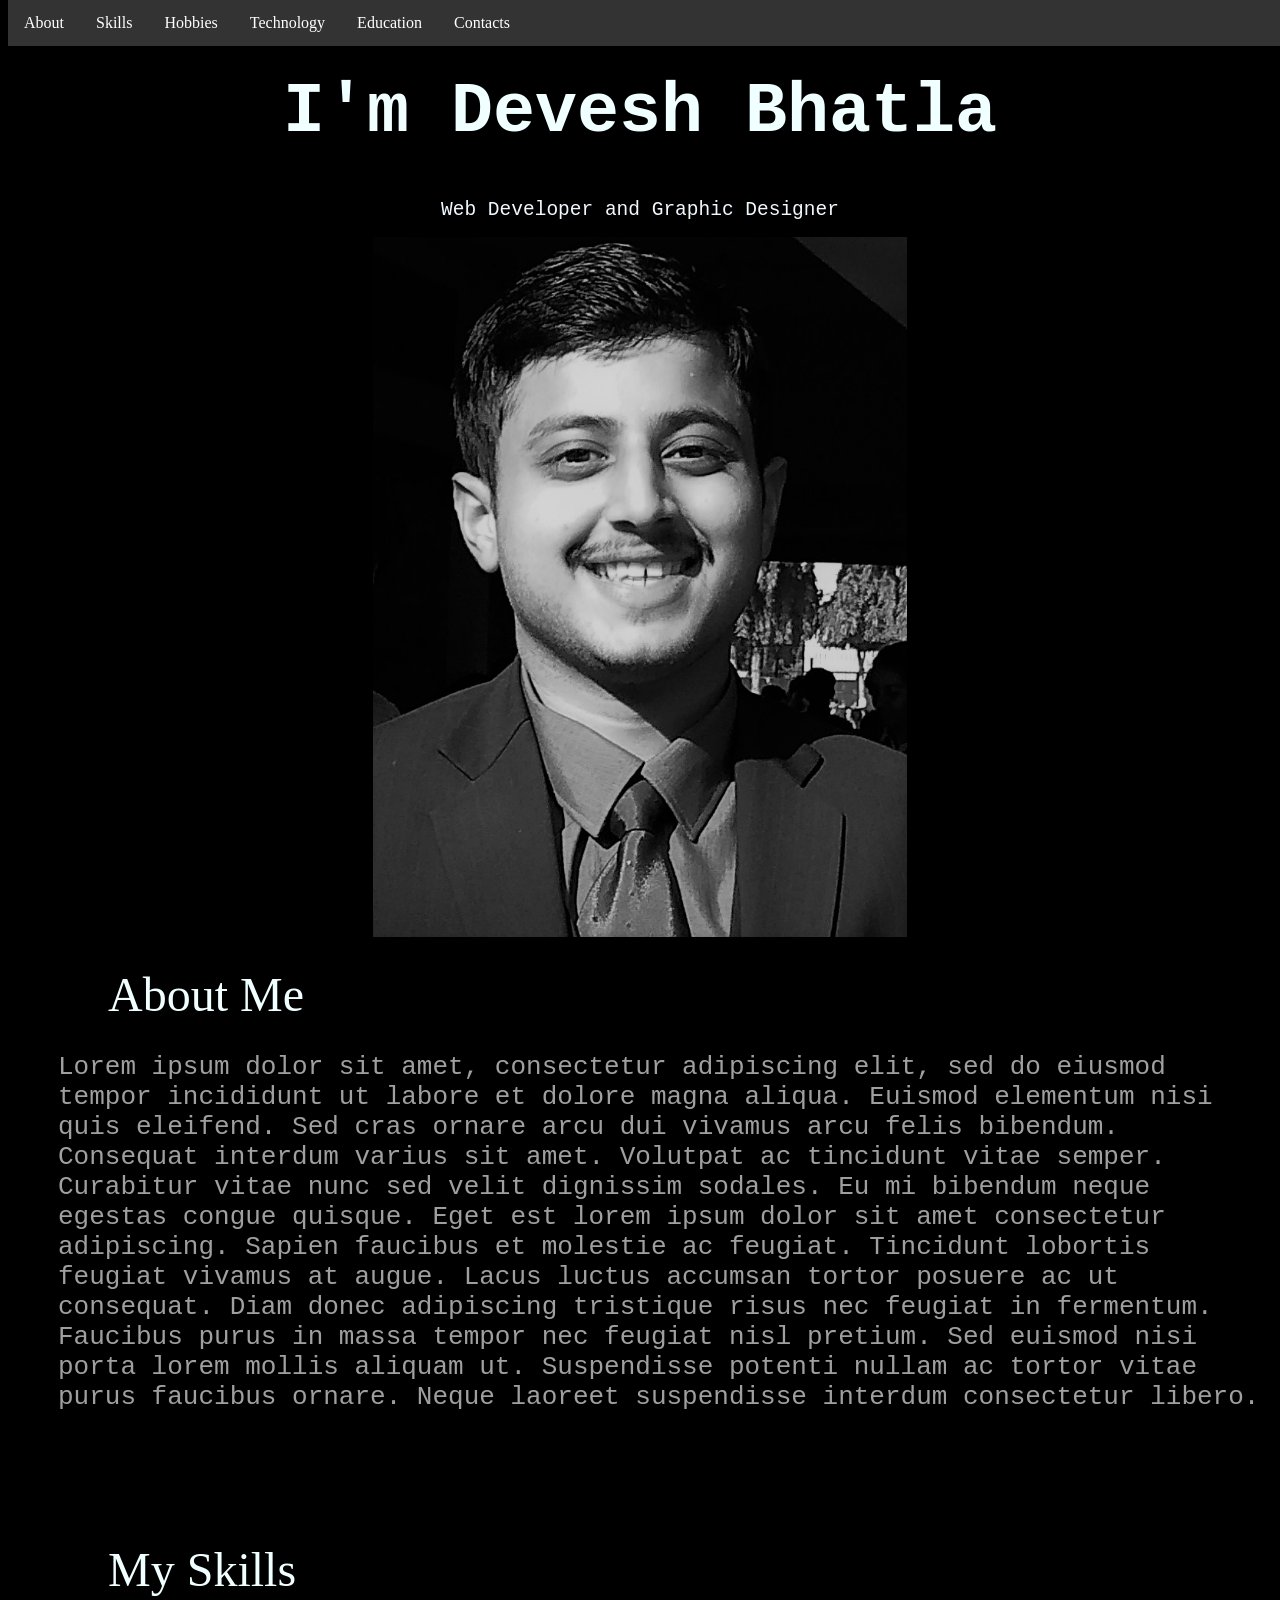
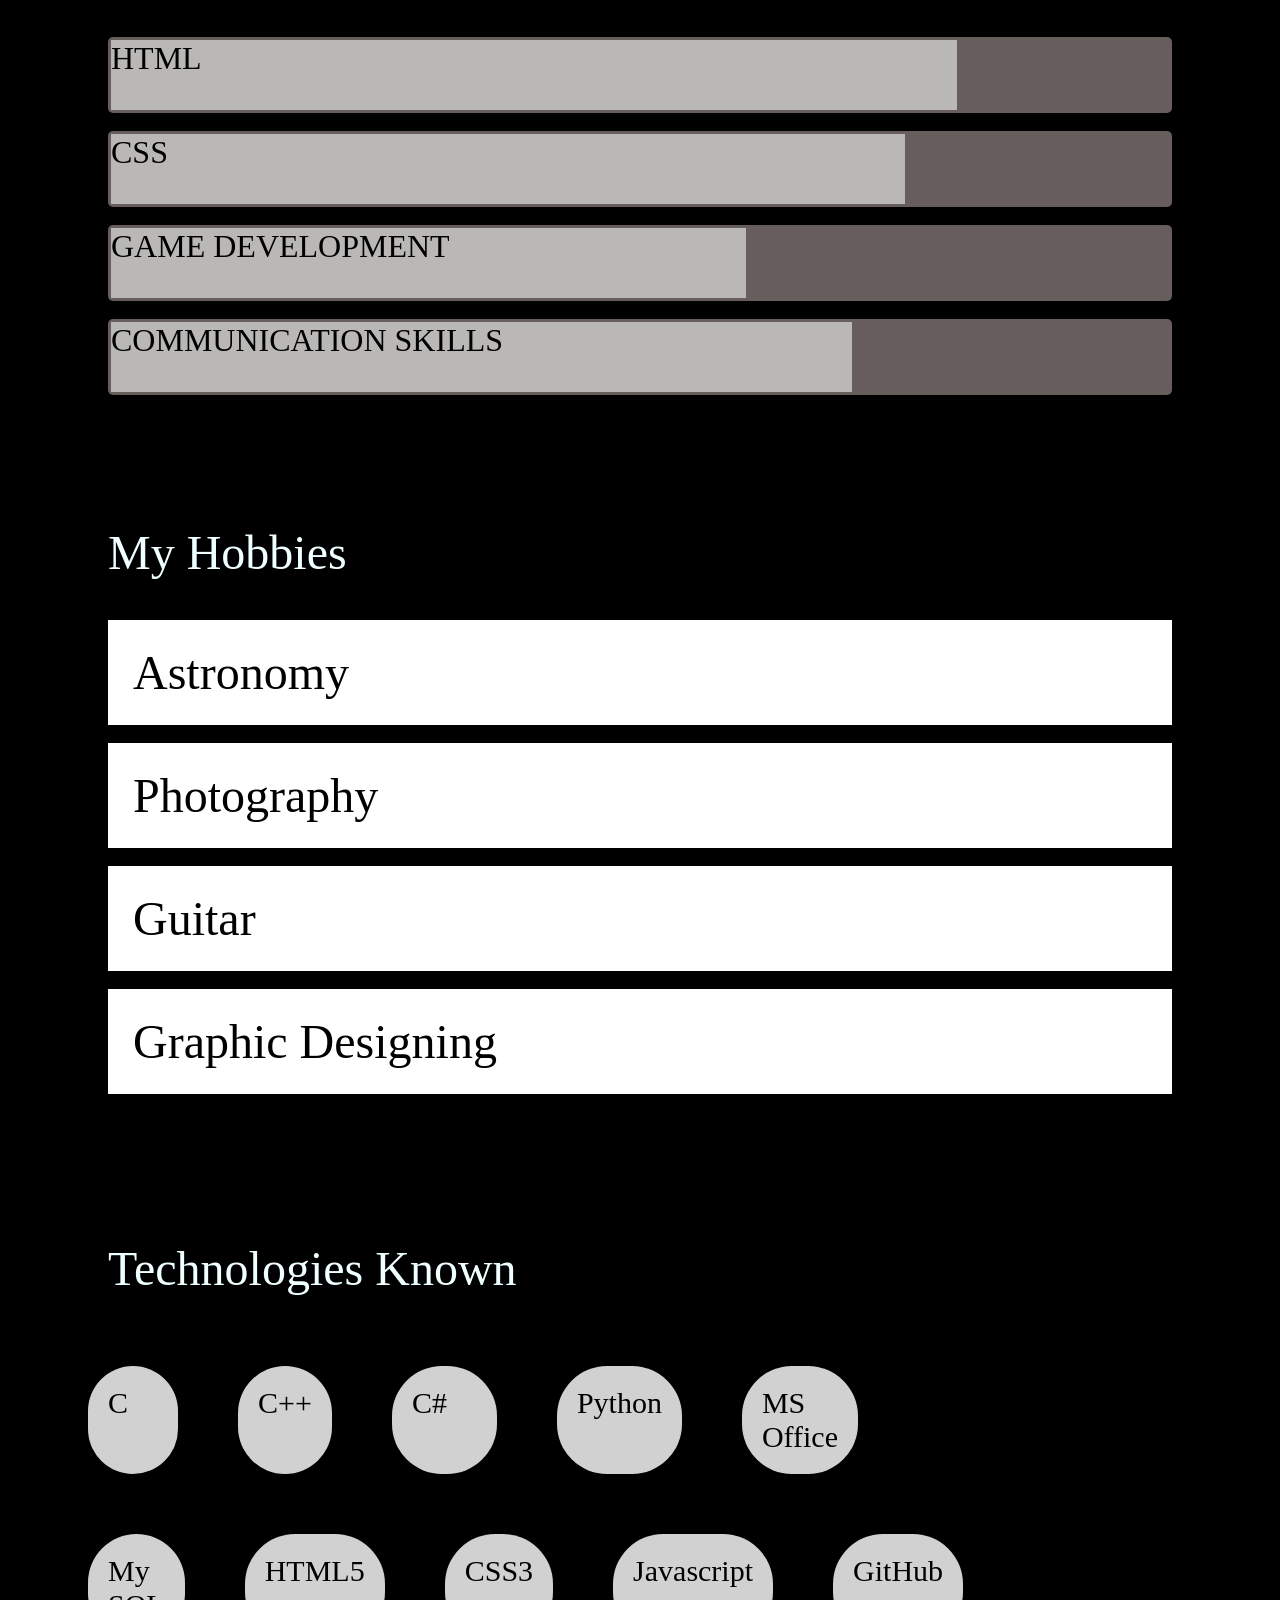
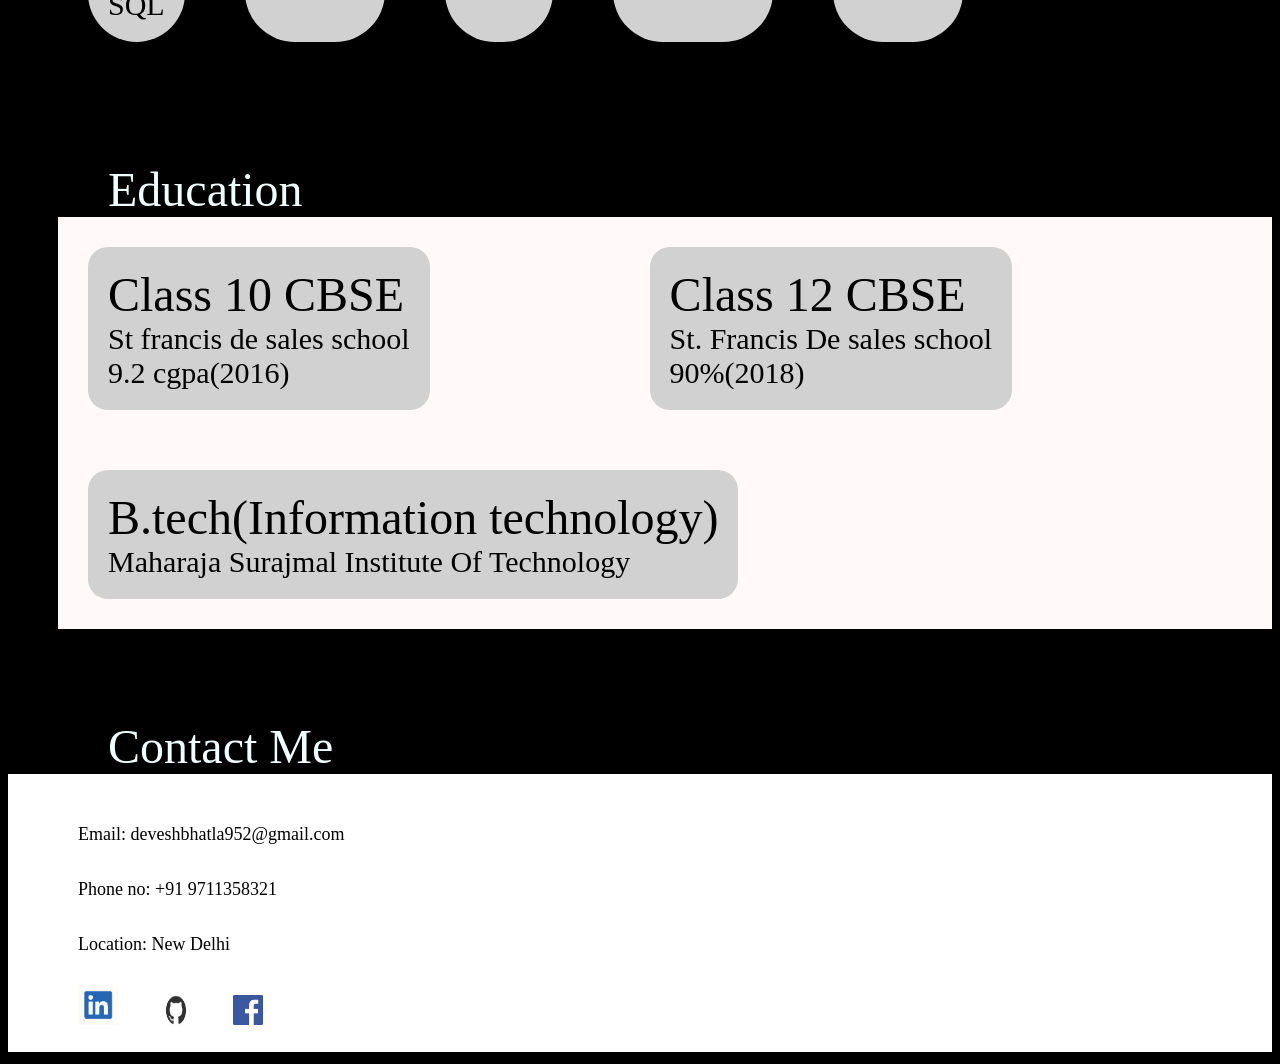
==== commit e4db6169: "navbar" ====
--- a/index.html
+++ b/index.html
@@ -1,7 +1,7 @@
 <html>
     <link rel="stylesheet" type=text/css href="new_makeover2.css">
     <Head>Helllo </Head>
-  <a href="#about" color="white"> <img src="aboutme.jpg" height="70" width="100"></a>
+  <!--<a href="#about" color="white"> <img src="aboutme.jpg" height="70" width="100"></a>
     <a href="#skills" color="white"> <img src="skills.jpg" height="70" width="100"></a>    
     
     <a href="#hobbies" color="white"> <img src="hobbies.jpg" height="70" width="100"></a>   
@@ -16,8 +16,46 @@
     
     <a href="#contact" color="white"> <img src="contact.jpg" height="70" width="100"></a>
     
+    -->
+    
+    <style>
+ul {
+  list-style-type: none;
+  margin: 0;
+  padding: 0;
+  overflow: hidden;
+  background-color: #333;
+      position: fixed;
+  top: 0;
+  width: 100%;
+}
+
+li {
+  float: left;
+}
+
+li a {
+  display: block;
+  color: white;
+  text-align: center;
+  padding: 14px 16px;
+  text-decoration: none;
+}
+
+li a:hover {
+  background-color: #111;
+}
+</style>
     <body>
-    
+    <ul>
+  <li><a class="active" href="#about">About</a></li>
+  <li><a href="#skills">Skills</a></li>
+  <li><a href="#hobbies">Hobbies</a></li>
+  <li><a href="#technology">Technology</a></li>
+   <li><a href="#education">Education</a></li>
+    <li><a href="#contact">Contacts</a></li>         
+   
+        </ul>
         
         <h1 class="head"><Center><font>I'm Devesh Bhatla</font></Center></h1>
     
@@ -25,7 +63,7 @@
         
     </body>
     <center><img src="IMG_20190123_192142.jpg" alt="devesh" height="700px"> </center>
-    <h3 class="h3"+> <font size =7>About Me</font></h3>
+    <h3 class="h3" id="about"> <font size =7>About Me</font></h3>
     <div class="p1"><font size=6>Lorem ipsum dolor sit amet, consectetur adipiscing elit, sed do eiusmod tempor incididunt ut labore et dolore magna aliqua. Euismod elementum nisi quis eleifend. Sed cras ornare arcu dui vivamus arcu felis bibendum. Consequat interdum varius sit amet. Volutpat ac tincidunt vitae semper. Curabitur vitae nunc sed velit dignissim sodales. Eu mi bibendum neque egestas congue quisque. Eget est lorem ipsum dolor sit amet consectetur adipiscing. Sapien faucibus et molestie ac feugiat. Tincidunt lobortis feugiat vivamus at augue. Lacus luctus accumsan tortor posuere ac ut consequat. Diam donec adipiscing tristique risus nec feugiat in fermentum. Faucibus purus in massa tempor nec feugiat nisl pretium. Sed euismod nisi porta lorem mollis aliquam ut. Suspendisse potenti nullam ac tortor vitae purus faucibus ornare. Neque laoreet suspendisse interdum consectetur libero.
 
 
@@ -35,7 +73,7 @@
 
 
     
-    <h4 class="h4"> <font size=7>My Skills</font>    </h4>
+    <h4 class="h4" id="skills"> <font size=7>My Skills</font>    </h4>
     
     <div id="p1">
         <div><font size=6>HTML </font> </div>
@@ -57,7 +95,7 @@
 <br>    <br>    <br>    <br>    <br>    
 
     
-    <h4 class="h5"> <font size=7>  My Hobbies     </font></h4>
+    <h4 class="h5" id="hobbies"> <font size=7>  My Hobbies     </font></h4>
     <div class="p2">
     <div id="p5"><font size=10> Astronomy</font></div><br>
    <div id="p5"><font size=10> Photography</font></div><br>
@@ -67,7 +105,7 @@
 <br>    <br>    <br>    <br>    <br>        
     
     
-    <h4 class="h6" id="Technology"> <font size=7>Technologies Known</font></h4>
+    <h4 class="h6" id="technology"> <font size=7>Technologies Known</font></h4>
     
     
     <div class="flex-container">
@@ -91,7 +129,7 @@
     
     
     
-    <h7 class="h7"> <font size=7>Education</font></h7>
+    <h7 class="h7" id="education"> <font size=7>Education</font></h7>
     
     <div class="flex-container2">
     <div>
@@ -121,7 +159,7 @@
     <br> <br> <br> <br> <br>   
     
     
-    <h7 class="h8"><font size=7>Contact Me</font>   </h7><br>
+    <h7 class="h8" id="contact"><font size=7>Contact Me</font>   </h7><br>
     
    <div class="flex-container3">
        <div> 
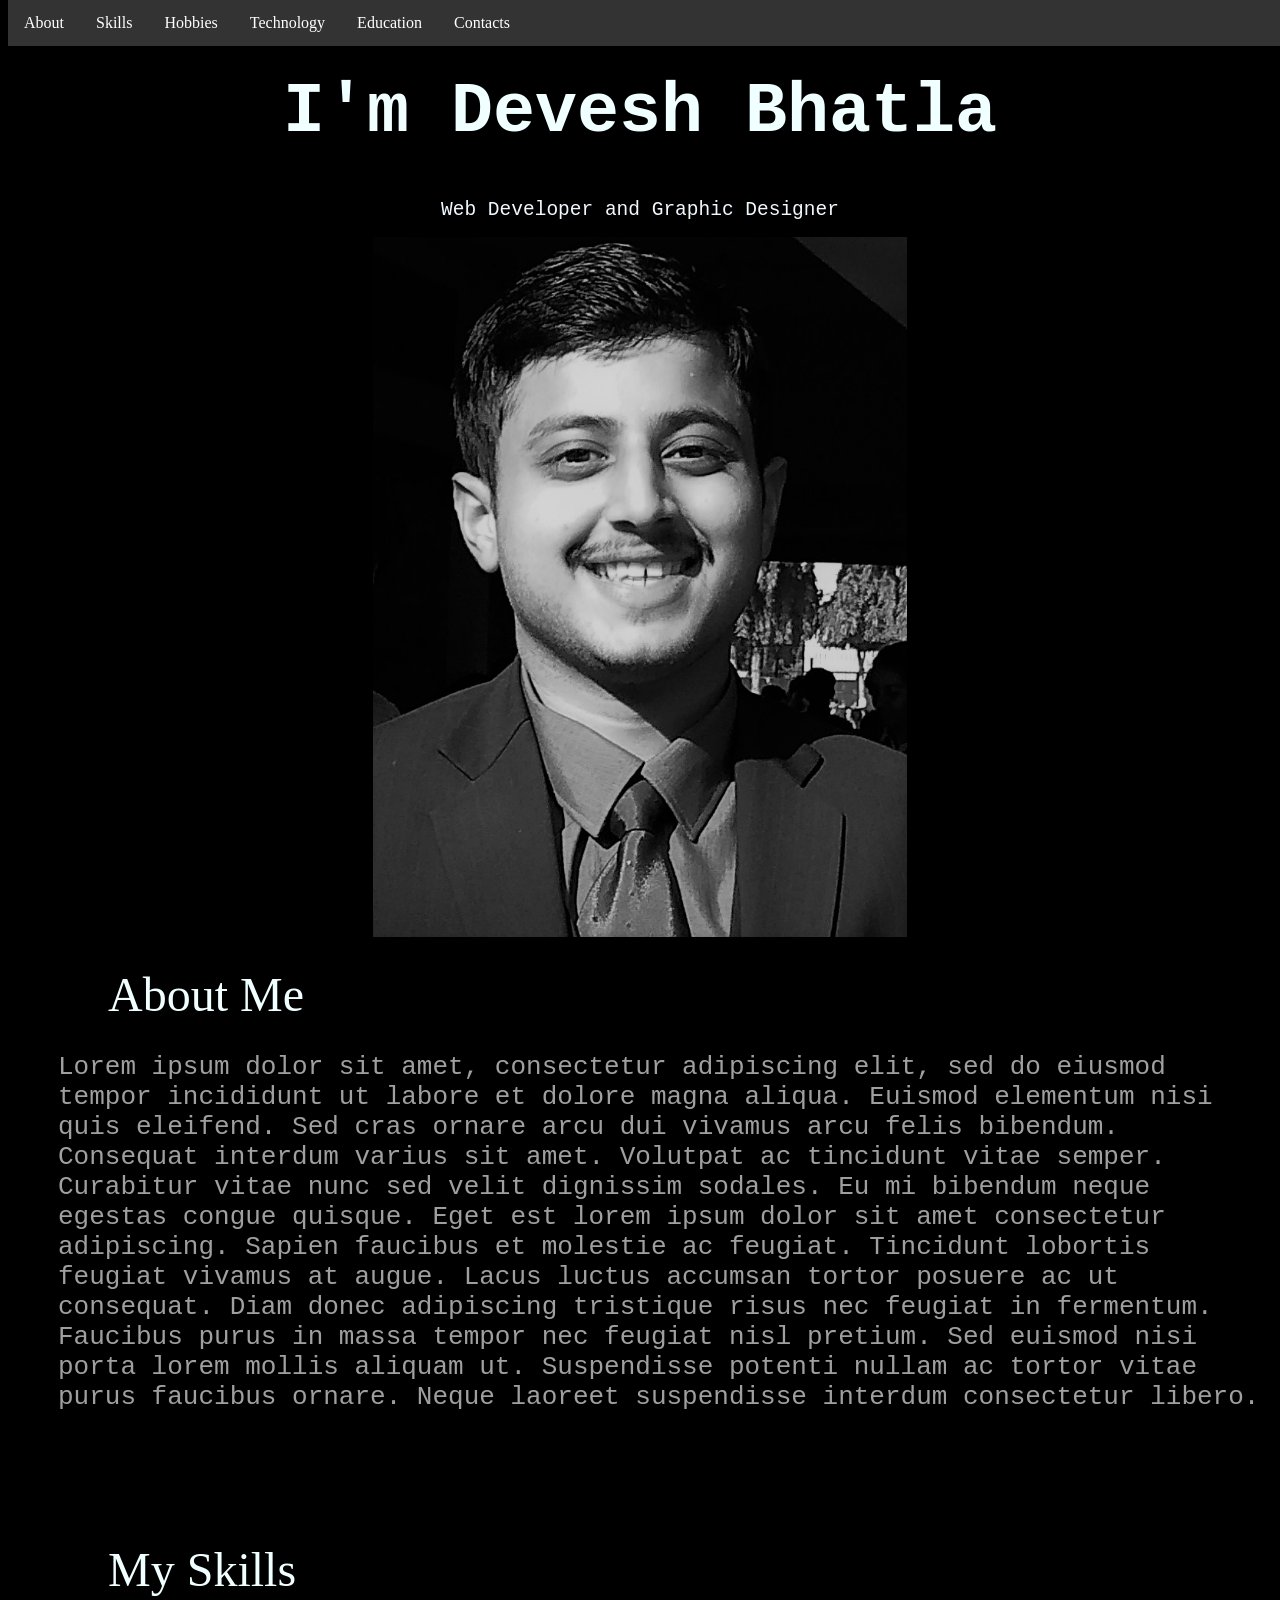
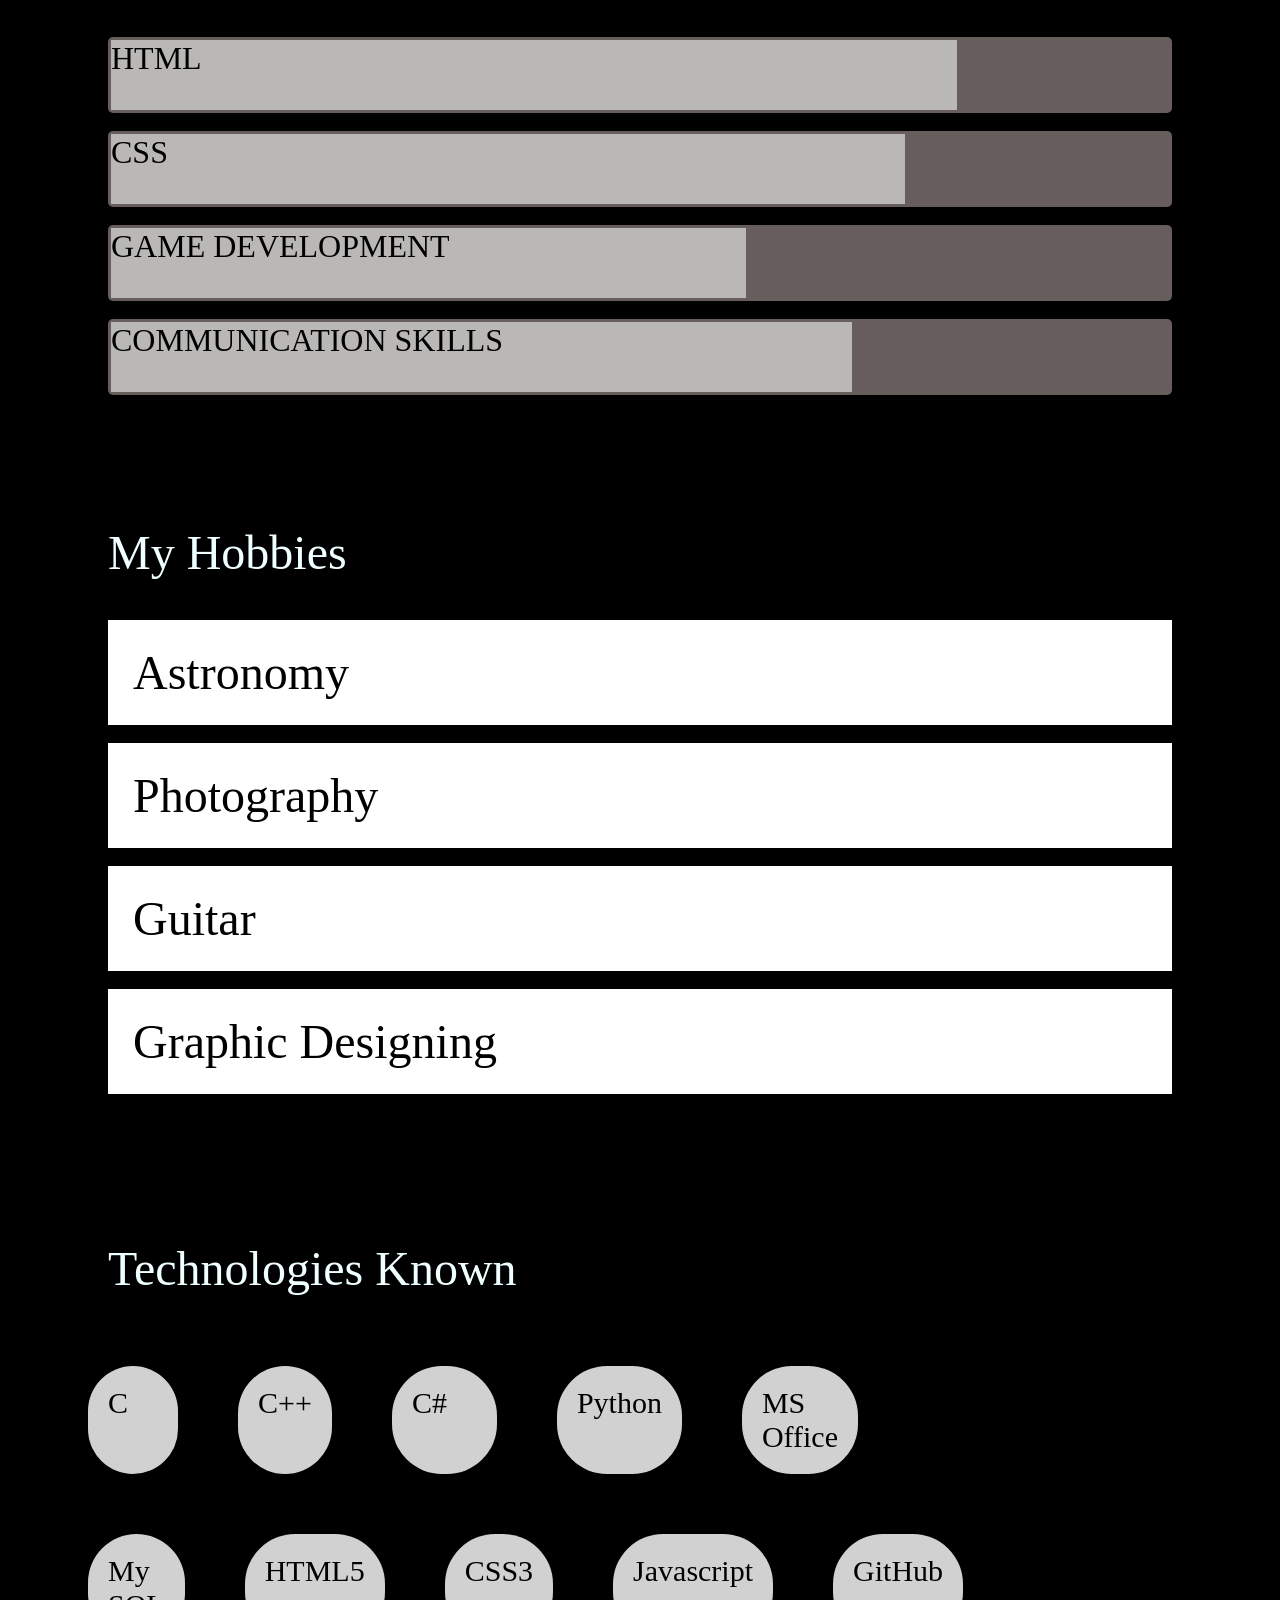
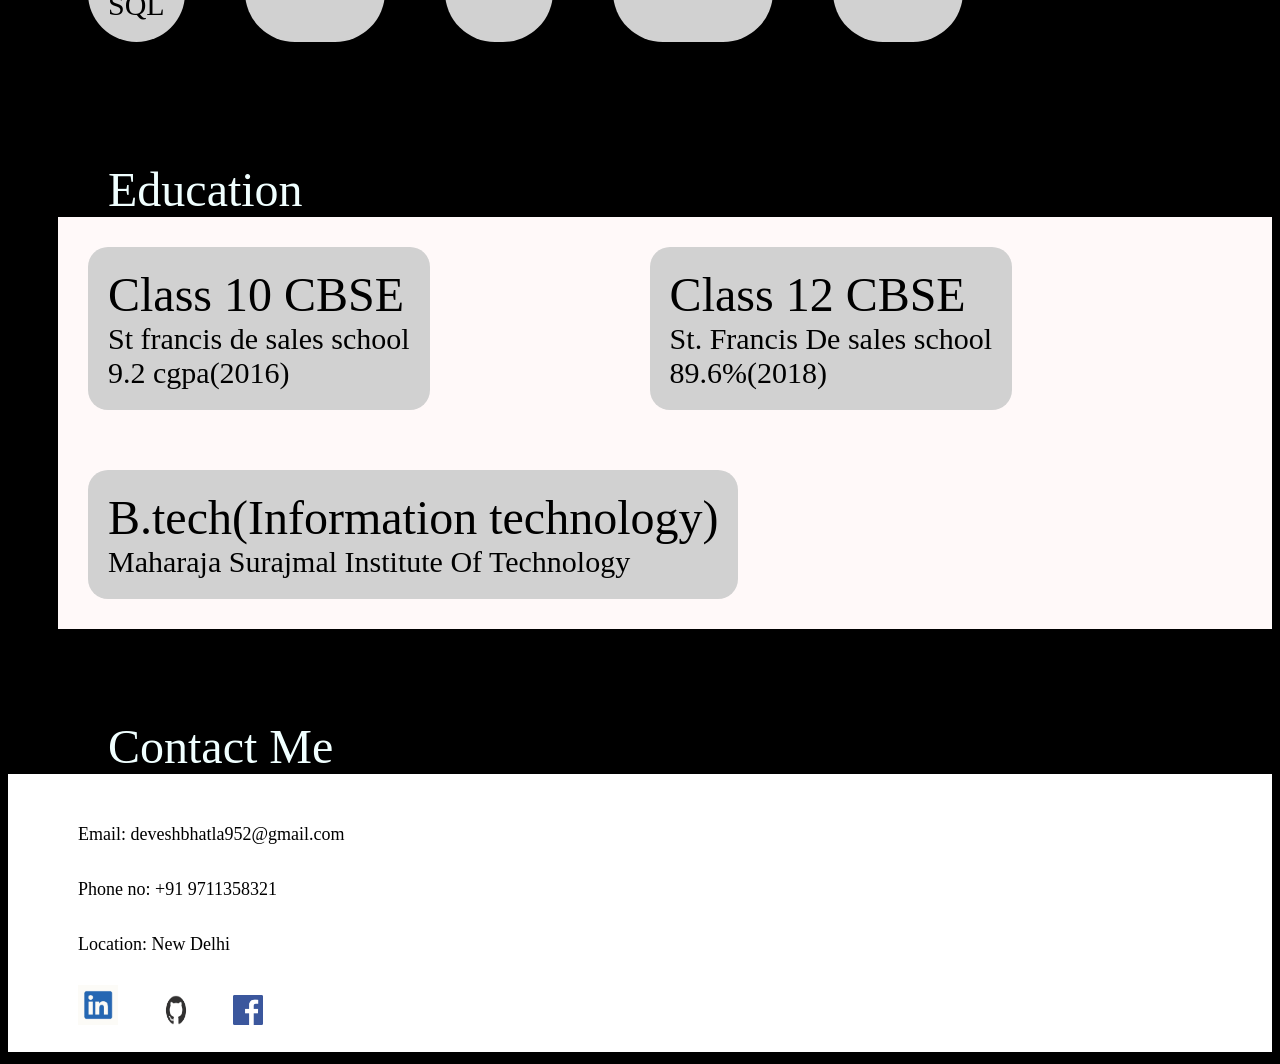
==== commit ffb2c7a8: "Update index.html" ====
--- a/index.html
+++ b/index.html
@@ -141,7 +141,7 @@
     <div>
         <font size=8>Class 12 CBSE</font><br>
     St. Francis De sales school<br>
-    90%(2018)
+    89.6%(2018)
      </div>
     
     
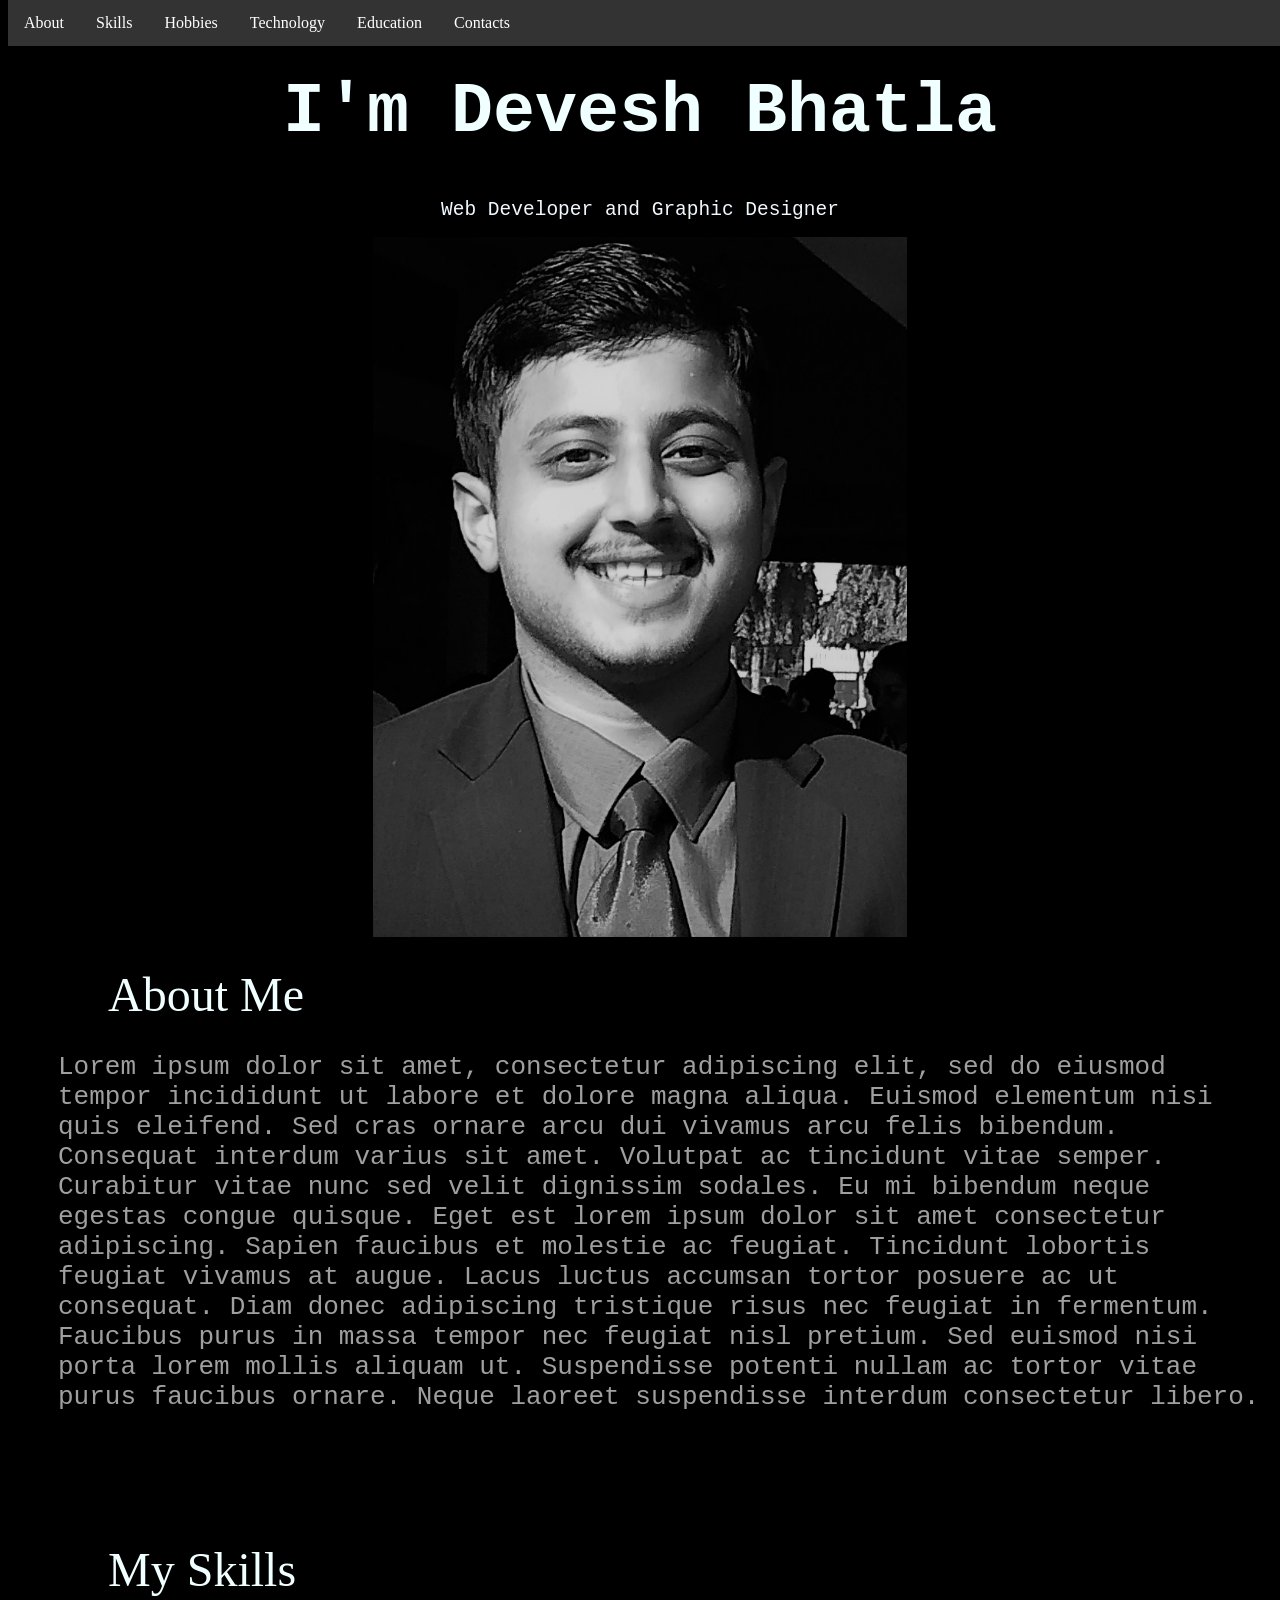
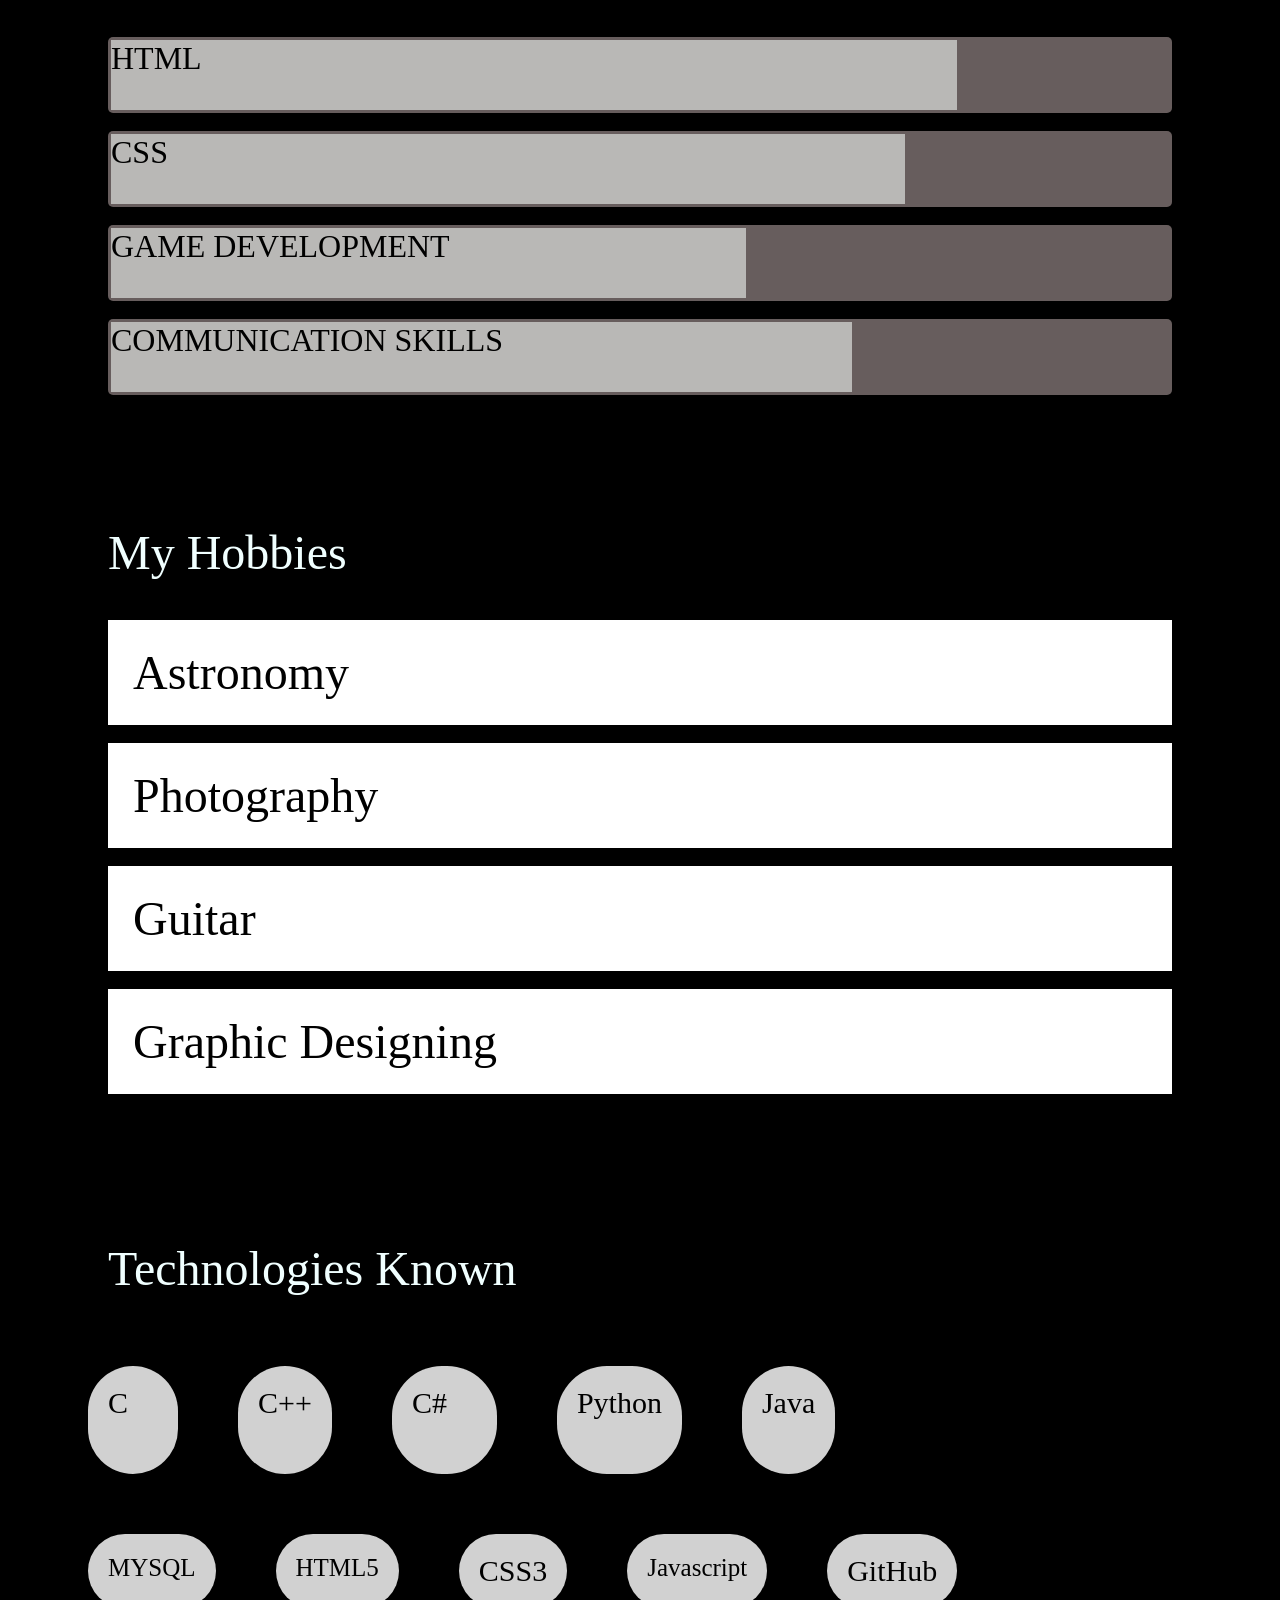
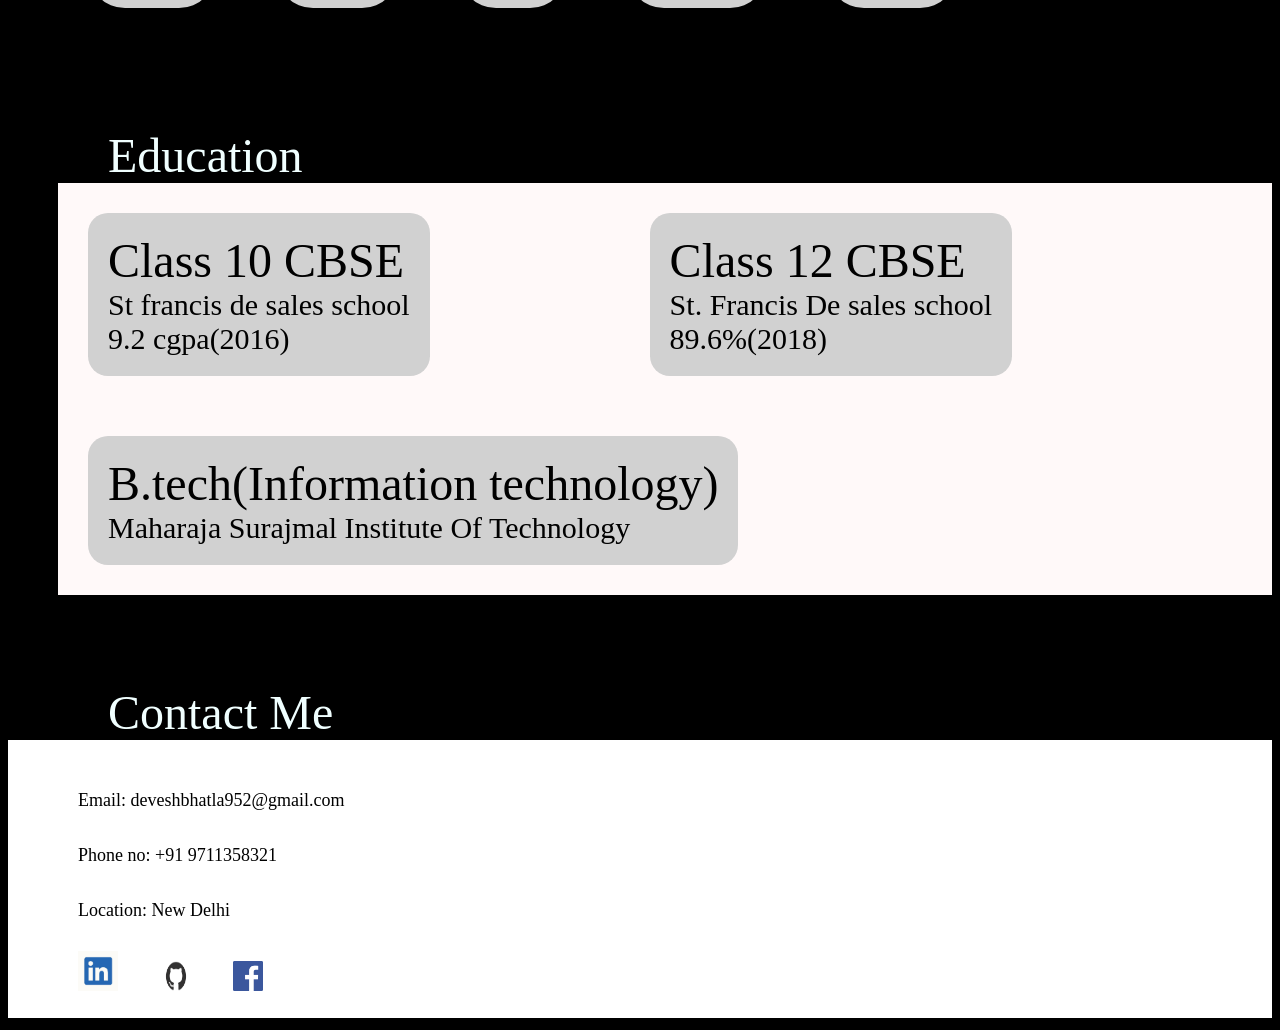
==== commit 0b0a0cf9: "Update index.html" ====
--- a/index.html
+++ b/index.html
@@ -113,14 +113,14 @@
    <div>C++</div>
     <div>C#&emsp;</div>
         <div>Python</div>
-        <div> MS Office</div>
+        <div> Java</div>
         
     </div>
     
-    <div class="flex-container"><div>My SQL</div>
-        <div>HTML5</div><br>
+    <div class="flex-container"><div style="font-size:25 ">MYSQL</div>
+        <div style="font-size:25">HTML5</div><br>
         <div>CSS3</div>
-        <div>Javascript</div>
+        <div style="font-size:25" style="align-items: stretch" >Javascript</div>
         <div>GitHub</div>
     </div>
     <br>    <br>    <br>    <br>    <br>    
